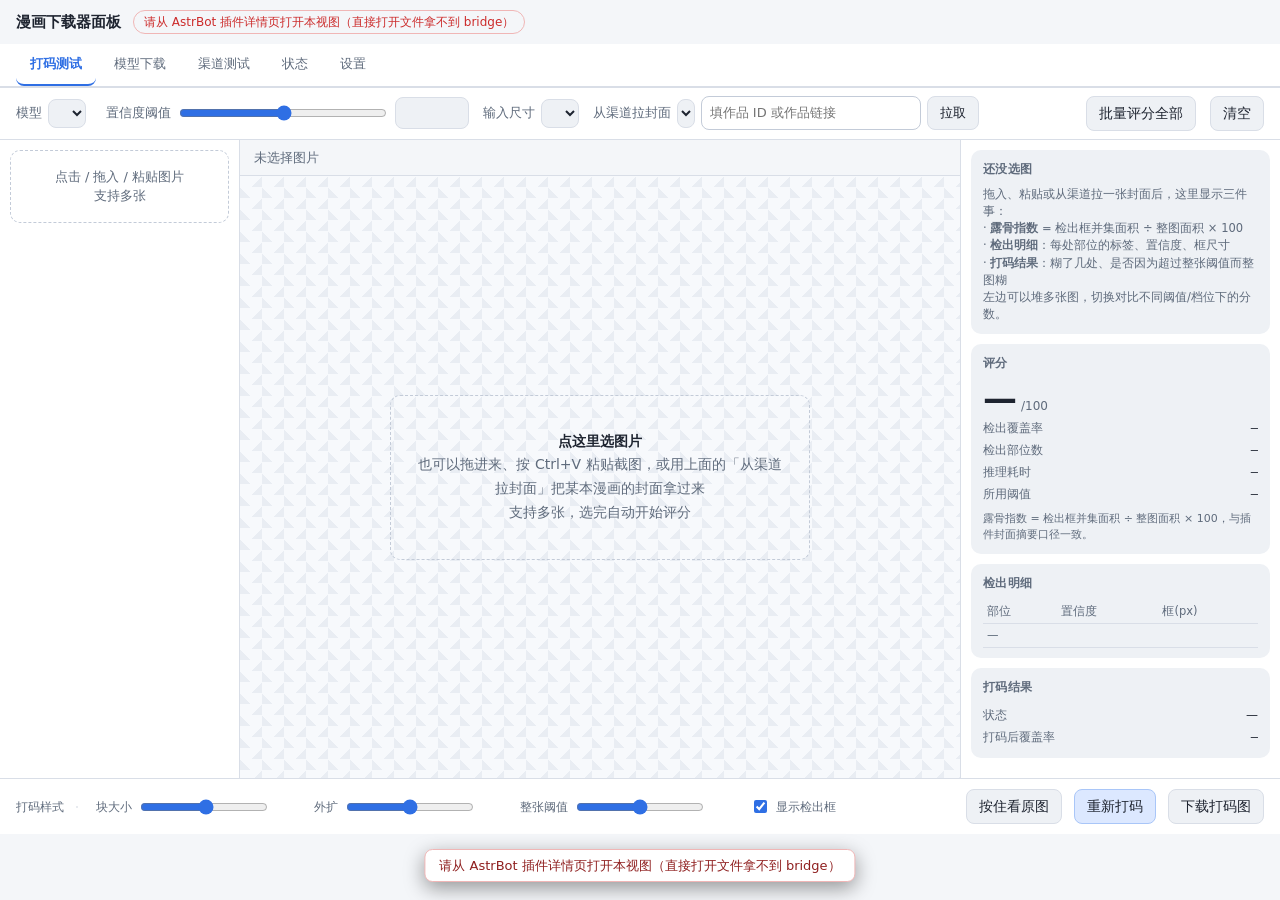
==== views/panel/index.html @ e5f0d643 "fix(view): 修浅色模式配色并让底部工具条吃满宽度" ====
<!DOCTYPE html>
<html lang="zh-CN">
<head>
<meta charset="utf-8" />
<meta name="viewport" content="width=device-width, initial-scale=1" />
<title>漫画下载器面板</title>
<link rel="stylesheet" href="view.css" />
</head>
<body>
  <div class="topbar">
    <h1 id="panelTitle">漫画下载器面板</h1>
    <span class="badge" id="rtBadge">检查中…</span>
    <span class="spacer"></span>
    <span class="badge" id="pluginBadge"></span>
  </div>

  <nav class="tabs" id="tabs"></nav>

  <main id="panes">
    <!-- 打码测试页：上传 / 粘贴 / 从渠道拉封面，看分数与糊法；逻辑在 tabs/test.js -->
    <section class="pane" data-tab="test">
      <div class="params">
        <div class="field">
          <label for="preset">模型</label>
          <select id="preset"></select>
          <span id="modelHint" class="hint-inline"></span>
        </div>
        <div class="field wide">
          <label for="threshold">置信度阈值</label>
          <input type="range" id="threshold" min="0.005" max="0.5" step="0.005" />
          <input type="number" id="thresholdNum" min="0.005" max="0.5" step="0.005" style="width:74px" />
        </div>
        <div class="field" id="imgszField">
          <label for="imgsz">输入尺寸</label>
          <select id="imgsz"></select>
        </div>
        <div class="field wide">
          <label for="coverText">从渠道拉封面</label>
          <select id="coverChannel" class="narrow"></select>
          <input type="text" id="coverText" placeholder="填作品 ID 或作品链接" />
          <button id="btnCover">拉取</button>
        </div>
        <span class="spacer"></span>
        <span class="badge" id="summaryBadge"></span>
        <button id="btnBatch">批量评分全部</button>
        <button id="btnClear">清空</button>
      </div>

      <div class="layout">
        <aside class="list">
          <div class="drop" id="drop">点击 / 拖入 / 粘贴图片<br /><span class="muted">支持多张</span></div>
          <input type="file" id="file" accept="image/*" multiple hidden />
          <ul class="thumbs" id="thumbs"></ul>
        </aside>

        <section class="stage">
          <div class="stage-head">
            <span id="fileName" class="muted title">未选择图片</span>
            <span class="spacer" style="flex:1"></span>
            <span id="fileDims" class="muted mono"></span>
          </div>

          <div class="viewer-wrap" id="viewerWrap">
            <div class="empty" id="placeholder">
              <b>点这里选图片</b><br />
              也可以拖进来、按 Ctrl+V 粘贴截图，或用上面的「从渠道拉封面」把某本漫画的封面拿过来<br />
              <span class="muted">支持多张，选完自动开始评分</span>
            </div>
            <div class="viewer" id="viewer" hidden>
              <img id="preview" alt="预览" />
              <div class="boxes" id="boxes"></div>
            </div>
          </div>
        </section>

        <aside class="result">
          <div class="card" id="resultHint">
            <h2>还没选图</h2>
            <div class="hint">
              拖入、粘贴或从渠道拉一张封面后，这里显示三件事：<br />
              · <b>露骨指数</b> = 检出框并集面积 ÷ 整图面积 × 100<br />
              · <b>检出明细</b>：每处部位的标签、置信度、框尺寸<br />
              · <b>打码结果</b>：糊了几处、是否因为超过整张阈值而整图糊<br />
              左边可以堆多张图，切换对比不同阈值/档位下的分数。
            </div>
          </div>

          <div class="card">
            <h2>评分</h2>
            <div class="score-big" id="scoreValue">—<small>/100</small></div>
            <div class="kv"><span>检出覆盖率</span><span class="mono" id="coverage">—</span></div>
            <div class="kv"><span>检出部位数</span><span class="mono" id="detCount">—</span></div>
            <div class="kv"><span>推理耗时</span><span class="mono" id="costMs">—</span></div>
            <div class="kv"><span>所用阈值</span><span class="mono" id="usedThreshold">—</span></div>
            <div class="legend">
              露骨指数 = 检出框并集面积 ÷ 整图面积 × 100，与插件封面摘要口径一致。
            </div>
          </div>

          <div class="card">
            <h2>检出明细</h2>
            <table class="dets">
              <thead><tr><th>部位</th><th>置信度</th><th>框(px)</th></tr></thead>
              <tbody id="detBody"><tr><td colspan="3" class="muted">—</td></tr></tbody>
            </table>
          </div>

          <div class="card">
            <h2>打码结果</h2>
            <div class="kv"><span>状态</span><span id="censorState">—</span></div>
            <div class="kv"><span>打码后覆盖率</span><span class="mono" id="censorCoverage">—</span></div>
            <div class="hint" id="censorHint"></div>
          </div>
        </aside>

        <div class="tools">
          <div class="tools-group">
            <span class="tools-label">打码样式</span>
            <div class="seg" id="styleSeg"></div>
          </div>
          <div class="tools-group params-group">
            <label class="slider-field">块大小 <input type="range" id="block" min="2" max="64" step="2" /><b id="blockVal"></b></label>
            <label class="slider-field">外扩 <input type="range" id="padding" min="0" max="64" step="2" /><b id="paddingVal"></b></label>
            <label class="slider-field">整张阈值 <input type="range" id="fullArea" min="0" max="1" step="0.05" /><b id="fullAreaVal"></b></label>
            <label class="slider-field"><input type="checkbox" id="showBoxes" checked /> 显示检出框</label>
          </div>
          <div class="tools-group actions-group">
            <button id="btnPeek" title="按住看原图">按住看原图</button>
            <button id="btnCensor" class="primary">重新打码</button>
            <button id="btnDownload">下载打码图</button>
          </div>
        </div>
      </div>
    </section>

    <section class="pane" data-tab="models" hidden></section>
    <section class="pane" data-tab="channels" hidden></section>
    <section class="pane" data-tab="status" hidden></section>
    <section class="pane" data-tab="settings" hidden></section>
  </main>

  <div id="toast"></div>

<script type="module" src="app.js"></script>
</body>
</html>
---- views/panel/view.css ----
/* 亮色为默认；AstrBot 在 <html> 上同步 data-theme，切暗色只换变量 */
  :root {
    --bg: #f4f6f9;
    --panel: #ffffff;
    --panel-2: #eef1f5;
    --panel-3: #e6ebf2;
    --line: #d9dee7;
    --line-strong: #c3cbd8;
    --text: #1e2430;
    --muted: #5f6b7c;
    --accent: #2f6fe4;
    --accent-soft: #dce8ff;
    --accent-soft-line: #a9c6f8;
    --ok: #157a45;
    --ok-line: #a8dcc0;
    --warn: #a2620a;
    --warn-line: #e6cfa3;
    --bad: #cc2b2b;
    --bad-line: #f0b6b6;
    --bad-text: #8f1f1f;
    --canvas: #f7f9fc;
    --canvas-line: #e9edf3;
    --toast-bg: #ffffff;
    --shadow: rgba(15, 23, 42, .12);
    --radius: 10px;
  }
  [data-theme="dark"] {
    --bg: #14161a;
    --panel: #1c1f26;
    --panel-2: #23262f;
    --panel-3: #2b2f3a;
    --line: #2e323d;
    --line-strong: #3d434f;
    --text: #e6e8ee;
    --muted: #9aa3b2;
    --accent: #6ea8fe;
    --accent-soft: #24344d;
    --accent-soft-line: #3d5b86;
    --ok: #4ade80;
    --ok-line: #2f6b47;
    --warn: #fbbf24;
    --warn-line: #6b5424;
    --bad: #f87171;
    --bad-line: #6f3434;
    --bad-text: #ffb4b4;
    --canvas: #171a20;
    --canvas-line: #262b34;
    --toast-bg: #2a2f39;
    --shadow: rgba(0, 0, 0, .5);
  }
  * { box-sizing: border-box; }
  /* 作者样式里的 display 会盖掉浏览器默认的 [hidden]{display:none}，这里补一道 */
  [hidden] { display: none !important; }
  html { -webkit-text-size-adjust: 100%; }
  body {
    margin: 0;
    min-height: 100vh;
    min-height: 100dvh;
    display: flex;
    flex-direction: column;
    background: var(--bg);
    color: var(--text);
    font: 14px/1.5 system-ui, -apple-system, "Segoe UI", "PingFang SC", "Microsoft YaHei", sans-serif;
    overflow-x: hidden;
  }
  button, select, input { font: inherit; color: inherit; max-width: 100%; }
  button {
    background: var(--panel-2);
    border: 1px solid var(--line);
    border-radius: 8px;
    padding: 6px 12px;
    cursor: pointer;
    white-space: nowrap;
  }
  button:hover { border-color: var(--accent); }
  button:disabled { opacity: .45; cursor: not-allowed; border-color: var(--line); }
  button.primary { background: var(--accent-soft); border-color: var(--accent-soft-line); }
  select, input[type="number"] {
    background: var(--panel-2);
    border: 1px solid var(--line);
    border-radius: 8px;
    padding: 5px 8px;
  }
  select { min-width: 0; }
  input[type="range"] { accent-color: var(--accent); }
  .muted { color: var(--muted); }
  .hint-inline { font-size: 11.5px; color: var(--muted); }
  .hint-inline.warn { color: var(--warn); }
  .mono { font-family: ui-monospace, SFMono-Regular, Menlo, Consolas, monospace; }

  /* ---- 顶栏（够宽时吸顶，窄屏跟页面一起滚） ---- */
  .header { flex: none; background: var(--panel); border-bottom: 1px solid var(--line); }
  @media (min-width: 1000px) {
    .header { position: sticky; top: 0; z-index: 20; }
  }
  .topbar {
    display: flex; align-items: center; flex-wrap: wrap; gap: 8px 12px;
    padding: 10px 16px;
  }
  .topbar h1 { font-size: 15px; margin: 0; font-weight: 600; }
  .topbar .spacer { flex: 1; min-width: 0; }
  .badge {
    border: 1px solid var(--line); border-radius: 999px;
    padding: 2px 10px; font-size: 12px; color: var(--muted);
  }
  .badge:empty { display: none; }
  .badge.ok { color: var(--ok); border-color: var(--ok-line); }
  .badge.bad { color: var(--bad); border-color: var(--bad-line); }

  /* ---- 参数条 ---- */
  .params {
    display: flex; align-items: center; flex-wrap: wrap; gap: 8px 14px;
    padding: 8px 16px; border-top: 1px solid var(--line);
    /* 跟着主题走：写死深色会在浅色模式里变成一条黑带，里面的下拉和文字全看不清 */
    background: var(--panel);
  }
  .field { display: flex; align-items: center; gap: 6px; font-size: 13px; min-width: 0; }
  .field label { color: var(--muted); white-space: nowrap; }
  .field.wide { flex: 1 1 260px; min-width: 220px; }
  .field.wide input[type="range"] { flex: 1; min-width: 80px; }
  .params .spacer { flex: 1; }

  /* ---- 三栏（窄屏逐级收成一栏） ---- */
  .layout {
    flex: 1 1 auto;
    display: grid; grid-template-columns: 240px minmax(0, 1fr) 320px;
    grid-template-rows: minmax(0, 1fr) auto;   /* 内容区吃满剩余高度，页脚只占一行 */
    align-items: stretch;                      /* 左右两栏拉到底，别在下面留一片空 */
  }
  .list, .result { background: var(--panel); padding: 10px; min-width: 0; }
  .list { display: flex; flex-direction: column; }
  .thumbs { flex: 1 1 auto; align-content: start; }
  .list { border-right: 1px solid var(--line); }
  .result { border-left: 1px solid var(--line); }
  .stage { display: flex; flex-direction: column; min-width: 0; min-height: 0; }

  @media (max-width: 1100px) {
    /* 结果栏换到下一行，网格行高交回内容决定（页面纵向滚动） */
    .layout { grid-template-columns: 200px minmax(0, 1fr); grid-template-rows: none; align-content: start; }
    .result { grid-column: 1 / -1; border-left: none; border-top: 1px solid var(--line); }
  }
  @media (max-width: 720px) {
    .layout { grid-template-columns: 1fr; grid-template-rows: none; align-content: start; }
    .viewer-wrap { flex: 0 1 auto; }
    /* 手机上先看预览和打码控件，缩略图与结果往后排 */
    .stage { order: 1; }
    .tools { order: 2; }
    .list { order: 3; border-right: none; border-top: 1px solid var(--line); }
    .result { order: 4; }
    .thumbs { grid-template-columns: repeat(auto-fill, minmax(150px, 1fr)); }
    .topbar, .params { padding-left: 12px; padding-right: 12px; }
    .viewer img { max-height: 46vh; }
    .score-big { font-size: 28px; }
  }

  /* ---- 左侧列表 ---- */
  .drop {
    border: 1px dashed var(--line-strong); border-radius: var(--radius);
    padding: 16px 10px; text-align: center; color: var(--muted);
    cursor: pointer; font-size: 13px; margin-bottom: 10px;
  }
  .drop.hot { border-color: var(--accent); color: var(--accent); }
  .thumbs { list-style: none; margin: 0; padding: 0; display: grid; gap: 6px; }
  .thumb {
    display: flex; gap: 8px; align-items: center; padding: 5px;
    border: 1px solid transparent; border-radius: 8px; cursor: pointer; min-width: 0;
  }
  .thumb:hover { background: var(--panel-2); }
  .thumb.active { border-color: var(--accent); background: var(--panel-3); }
  .thumb img { width: 42px; height: 56px; object-fit: cover; border-radius: 4px; background: #000; flex: none; }
  .thumb .meta { min-width: 0; flex: 1; }
  .thumb .name {
    font-size: 12px; white-space: nowrap; overflow: hidden; text-overflow: ellipsis;
  }
  .thumb .sub { font-size: 11px; color: var(--muted); }
  .chip {
    font-size: 11px; padding: 1px 6px; border-radius: 999px; flex: none;
    border: 1px solid var(--line); color: var(--muted); white-space: nowrap;
  }
  .chip.ok { color: var(--ok); border-color: var(--ok-line); }
  .chip.warn { color: var(--warn); border-color: var(--warn-line); }
  .chip.bad { color: var(--bad); border-color: var(--bad-line); }

  /* ---- 中间舞台 ---- */
  .stage-head {
    display: flex; align-items: center; gap: 10px; flex-wrap: wrap;
    padding: 8px 14px; border-bottom: 1px solid var(--line); font-size: 13px; min-width: 0;
  }
  .stage-head .title { min-width: 0; overflow: hidden; text-overflow: ellipsis; white-space: nowrap; }
  .viewer-wrap {
    flex: 1 1 auto;
    display: flex; align-items: center; justify-content: center;
    padding: 14px; min-height: 220px; min-width: 0;
    background:
      linear-gradient(45deg, var(--canvas-line) 25%, transparent 25%) 0 0/22px 22px,
      linear-gradient(-45deg, var(--canvas-line) 25%, transparent 25%) 0 11px/22px 22px,
      var(--canvas);
  }
  .viewer { position: relative; display: inline-block; line-height: 0; max-width: 100%; }
  .viewer img {
    display: block; max-width: 100%; max-height: 62vh; width: auto; height: auto;
    border-radius: 4px; box-shadow: 0 6px 24px var(--shadow);
  }
  .boxes { position: absolute; inset: 0; pointer-events: none; }
  .box {
    position: absolute; border: 1.5px solid var(--bad); border-radius: 2px;
    box-shadow: 0 0 0 1px rgba(0, 0, 0, .35) inset;
  }
  .box span {
    position: absolute; left: 0; top: -18px; font-size: 10px; line-height: 14px;
    padding: 0 4px; border-radius: 3px; background: var(--bad); color: var(--panel);
    white-space: nowrap; font-family: ui-monospace, monospace;
  }
  .empty {
    color: var(--muted); text-align: center; cursor: pointer;
    border: 1px dashed var(--line-strong); border-radius: var(--radius);
    padding: 34px 26px; max-width: 420px; line-height: 1.7;
  }
  .empty b { color: var(--text); font-weight: 600; }
  .empty:hover { color: var(--text); border-color: var(--accent); }

  /* ---- 工具条（三段：样式 / 参数 / 操作） ---- */
  .tools {
    grid-column: 1 / -1;
    display: flex; align-items: center; flex-wrap: wrap; gap: 8px 18px;
    padding: 10px 16px; border-top: 1px solid var(--line); background: var(--panel);
  }
  .tools-group { display: flex; align-items: center; gap: 8px 12px; flex-wrap: wrap; min-width: 0; }
  /* 参数段吃掉中间空档，滑块跟着变宽，而不是挤在左边、右边空一片 */
  .tools-group.params-group { flex: 1 1 420px; }
  .tools-group.actions-group { margin-left: auto; flex: none; }
  .tools-label { font-size: 12px; color: var(--muted); }
  .seg { display: flex; border: 1px solid var(--line); border-radius: 8px; overflow: hidden; flex: none; }
  .seg button { border: none; border-radius: 0; padding: 5px 10px; background: transparent; }
  .seg button.on { background: var(--accent); color: #fff; }
  [data-theme="dark"] .seg button.on { color: #10151d; }
  .slider-field {
    display: flex; align-items: center; gap: 6px;
    font-size: 12px; color: var(--muted); white-space: nowrap;
  }
  .slider-field input[type="range"] { width: clamp(80px, 10vw, 170px); flex: 0 1 auto; }
  .slider-field b { color: var(--text); font-weight: 600; min-width: 26px; text-align: right; }
  .slider-field input[type="checkbox"] { accent-color: var(--accent); }

  /* ---- 右侧结果 ---- */
  .card { background: var(--panel-2); border-radius: var(--radius); padding: 10px 12px; margin-bottom: 10px; }
  .card h2 { font-size: 12px; margin: 0 0 8px; color: var(--muted); font-weight: 600; letter-spacing: .04em; }
  .score-big { font-size: 34px; font-weight: 700; line-height: 1.1; }
  .score-big small { font-size: 12px; color: var(--muted); font-weight: 400; margin-left: 4px; }
  .kv { display: flex; justify-content: space-between; gap: 10px; font-size: 12px; padding: 2px 0; }
  .kv span:first-child { color: var(--muted); white-space: nowrap; }
  table.dets { width: 100%; border-collapse: collapse; font-size: 11.5px; }
  table.dets th, table.dets td { text-align: left; padding: 3px 4px; border-bottom: 1px solid var(--line); }
  table.dets th { color: var(--muted); font-weight: 500; }
  .legend { font-size: 11px; color: var(--muted); margin-top: 6px; }
  .hint { font-size: 11.5px; color: var(--muted); line-height: 1.5; }

  /* ---- toast ---- */
  #toast {
    position: fixed; left: 50%; bottom: 18px; transform: translateX(-50%);
    display: flex; flex-direction: column; gap: 6px; align-items: center;
    pointer-events: none; width: max-content; max-width: min(92vw, 520px); z-index: 50;
  }
  #toast div {
    background: var(--toast-bg); border: 1px solid var(--line); border-radius: 8px;
    padding: 6px 14px; font-size: 13px; box-shadow: 0 6px 20px rgba(0,0,0,.4);
    overflow-wrap: anywhere;
  }
  #toast div.err { border-color: var(--bad-line); color: var(--bad-text); }

/* ---- 面板外壳：标签页与页容器 ---- */
.tabs {
  display: flex;
  gap: 4px;
  padding: 0 16px;
  background: var(--panel);
  border-bottom: 1px solid var(--line);
  overflow-x: auto;
  scrollbar-width: thin;
}
.tabs button {
  appearance: none;
  border: 0;
  background: transparent;
  color: var(--muted);
  font: inherit;
  font-size: 13px;
  padding: 10px 14px;
  border-bottom: 2px solid transparent;
  cursor: pointer;
  white-space: nowrap;
}
.tabs button:hover { color: var(--text); }
.tabs button.on {
  color: var(--accent);
  border-bottom-color: var(--accent);
  font-weight: 600;
}
.pane { padding: 0; }
.pane .params { border-bottom: 1px solid var(--line); }
.field input[type="text"] {
  min-width: 220px;
  padding: 6px 8px;
  border: 1px solid var(--line-strong);
  border-radius: 8px;
  background: var(--panel);
  color: var(--text);
  font: inherit;
  font-size: 13px;
}
select.narrow { max-width: 160px; }

/* ---- 通用表格与卡片（模型下载 / 渠道 / 状态 / 设置共用） ---- */
.pane-grid { display: grid; gap: 14px; padding: 16px; }
.wrap { max-width: 1180px; }
.data-table { width: 100%; border-collapse: collapse; font-size: 13px; }
.data-table th, .data-table td {
  text-align: left;
  padding: 8px 10px;
  border-bottom: 1px solid var(--line);
  vertical-align: top;
}
.data-table th { color: var(--muted); font-weight: 600; white-space: nowrap; }
.data-table tr:last-child td { border-bottom: 0; }
.data-table td.mono, .data-table .mono { font-family: ui-monospace, SFMono-Regular, Menlo, monospace; }
.tag {
  display: inline-block;
  padding: 1px 7px;
  border-radius: 999px;
  font-size: 11px;
  border: 1px solid var(--line-strong);
  color: var(--muted);
  margin-right: 4px;
}
.tag.ok { color: var(--ok); border-color: var(--ok-line); }
.tag.warn { color: var(--warn); border-color: var(--warn-line); }
.tag.bad { color: var(--bad); border-color: var(--bad-line); }
.progress {
  height: 6px;
  border-radius: 999px;
  background: var(--panel-3);
  overflow: hidden;
}
.progress > i { display: block; height: 100%; background: var(--accent); width: 0; }
.row-actions { display: flex; gap: 6px; flex-wrap: wrap; }
.muted-line { color: var(--muted); font-size: 12px; }

button.danger { color: var(--bad); border-color: var(--bad-line); }
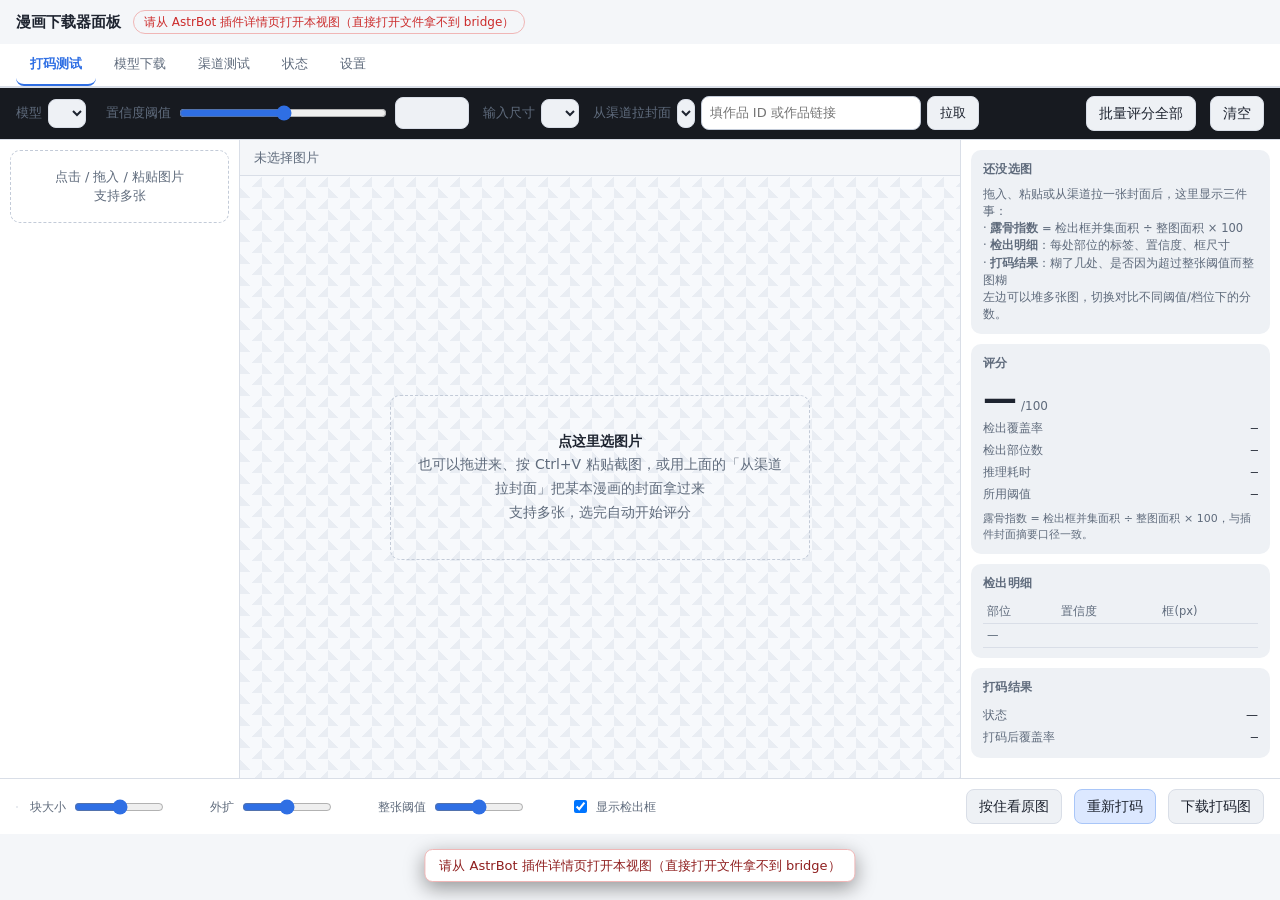
==== commit 84a3271e: "feat(view): 插件视图改为「漫画下载器面板」多标签骨架" ====
--- a/views/panel/index.html
+++ b/views/panel/index.html
@@ -114,21 +114,15 @@
         </aside>
 
         <div class="tools">
-          <div class="tools-group">
-            <span class="tools-label">打码样式</span>
-            <div class="seg" id="styleSeg"></div>
-          </div>
-          <div class="tools-group params-group">
-            <label class="slider-field">块大小 <input type="range" id="block" min="2" max="64" step="2" /><b id="blockVal"></b></label>
-            <label class="slider-field">外扩 <input type="range" id="padding" min="0" max="64" step="2" /><b id="paddingVal"></b></label>
-            <label class="slider-field">整张阈值 <input type="range" id="fullArea" min="0" max="1" step="0.05" /><b id="fullAreaVal"></b></label>
-            <label class="slider-field"><input type="checkbox" id="showBoxes" checked /> 显示检出框</label>
-          </div>
-          <div class="tools-group actions-group">
-            <button id="btnPeek" title="按住看原图">按住看原图</button>
-            <button id="btnCensor" class="primary">重新打码</button>
-            <button id="btnDownload">下载打码图</button>
-          </div>
+          <div class="seg" id="styleSeg"></div>
+          <div class="slider-field">块大小 <input type="range" id="block" min="2" max="64" step="2" /><b id="blockVal"></b></div>
+          <div class="slider-field">外扩 <input type="range" id="padding" min="0" max="64" step="2" /><b id="paddingVal"></b></div>
+          <div class="slider-field">整张阈值 <input type="range" id="fullArea" min="0" max="1" step="0.05" /><b id="fullAreaVal"></b></div>
+          <label class="slider-field"><input type="checkbox" id="showBoxes" checked /> 显示检出框</label>
+          <span class="spacer" style="flex:1"></span>
+          <button id="btnPeek" title="按住看原图">按住看原图</button>
+          <button id="btnCensor" class="primary">重新打码</button>
+          <button id="btnDownload">下载打码图</button>
         </div>
       </div>
     </section>
--- a/views/panel/view.css
+++ b/views/panel/view.css
@@ -28,25 +28,25 @@
     --bg: #14161a;
     --panel: #1c1f26;
     --panel-2: #23262f;
-    --panel-3: #2b2f3a;
+    --panel-3: var(--panel-3);
     --line: #2e323d;
-    --line-strong: #3d434f;
+    --line-strong: var(--line-strong);
     --text: #e6e8ee;
     --muted: #9aa3b2;
     --accent: #6ea8fe;
-    --accent-soft: #24344d;
-    --accent-soft-line: #3d5b86;
+    --accent-soft: var(--accent-soft);
+    --accent-soft-line: var(--accent-soft-line);
     --ok: #4ade80;
-    --ok-line: #2f6b47;
+    --ok-line: var(--ok-line);
     --warn: #fbbf24;
-    --warn-line: #6b5424;
+    --warn-line: var(--warn-line);
     --bad: #f87171;
-    --bad-line: #6f3434;
-    --bad-text: #ffb4b4;
-    --canvas: #171a20;
-    --canvas-line: #262b34;
-    --toast-bg: #2a2f39;
-    --shadow: rgba(0, 0, 0, .5);
+    --bad-line: var(--bad-line);
+    --bad-text: var(--bad-text);
+    --canvas: var(--canvas);
+    --canvas-line: var(--canvas-line);
+    --toast-bg: var(--toast-bg);
+    --shadow: var(--shadow);
   }
   * { box-sizing: border-box; }
   /* 作者样式里的 display 会盖掉浏览器默认的 [hidden]{display:none}，这里补一道 */
@@ -110,9 +110,7 @@
   /* ---- 参数条 ---- */
   .params {
     display: flex; align-items: center; flex-wrap: wrap; gap: 8px 14px;
-    padding: 8px 16px; border-top: 1px solid var(--line);
-    /* 跟着主题走：写死深色会在浅色模式里变成一条黑带，里面的下拉和文字全看不清 */
-    background: var(--panel);
+    padding: 8px 16px; border-top: 1px solid var(--line); background: #171a20;
   }
   .field { display: flex; align-items: center; gap: 6px; font-size: 13px; min-width: 0; }
   .field label { color: var(--muted); white-space: nowrap; }
@@ -219,28 +217,22 @@
   .empty b { color: var(--text); font-weight: 600; }
   .empty:hover { color: var(--text); border-color: var(--accent); }
 
-  /* ---- 工具条（三段：样式 / 参数 / 操作） ---- */
+  /* ---- 工具条 ---- */
   .tools {
     grid-column: 1 / -1;
-    display: flex; align-items: center; flex-wrap: wrap; gap: 8px 18px;
+    display: flex; align-items: center; flex-wrap: wrap; gap: 8px 12px;
     padding: 10px 16px; border-top: 1px solid var(--line); background: var(--panel);
   }
-  .tools-group { display: flex; align-items: center; gap: 8px 12px; flex-wrap: wrap; min-width: 0; }
-  /* 参数段吃掉中间空档，滑块跟着变宽，而不是挤在左边、右边空一片 */
-  .tools-group.params-group { flex: 1 1 420px; }
-  .tools-group.actions-group { margin-left: auto; flex: none; }
-  .tools-label { font-size: 12px; color: var(--muted); }
   .seg { display: flex; border: 1px solid var(--line); border-radius: 8px; overflow: hidden; flex: none; }
   .seg button { border: none; border-radius: 0; padding: 5px 10px; background: transparent; }
-  .seg button.on { background: var(--accent); color: #fff; }
-  [data-theme="dark"] .seg button.on { color: #10151d; }
+  .seg button.on { background: var(--accent-soft); color: #fff; }
   .slider-field {
     display: flex; align-items: center; gap: 6px;
     font-size: 12px; color: var(--muted); white-space: nowrap;
   }
-  .slider-field input[type="range"] { width: clamp(80px, 10vw, 170px); flex: 0 1 auto; }
+  .slider-field input[type="range"] { width: 90px; }
   .slider-field b { color: var(--text); font-weight: 600; min-width: 26px; text-align: right; }
-  .slider-field input[type="checkbox"] { accent-color: var(--accent); }
+  .tools .spacer { flex: 1; }
 
   /* ---- 右侧结果 ---- */
   .card { background: var(--panel-2); border-radius: var(--radius); padding: 10px 12px; margin-bottom: 10px; }
@@ -344,5 +336,3 @@
 .progress > i { display: block; height: 100%; background: var(--accent); width: 0; }
 .row-actions { display: flex; gap: 6px; flex-wrap: wrap; }
 .muted-line { color: var(--muted); font-size: 12px; }
-
-button.danger { color: var(--bad); border-color: var(--bad-line); }
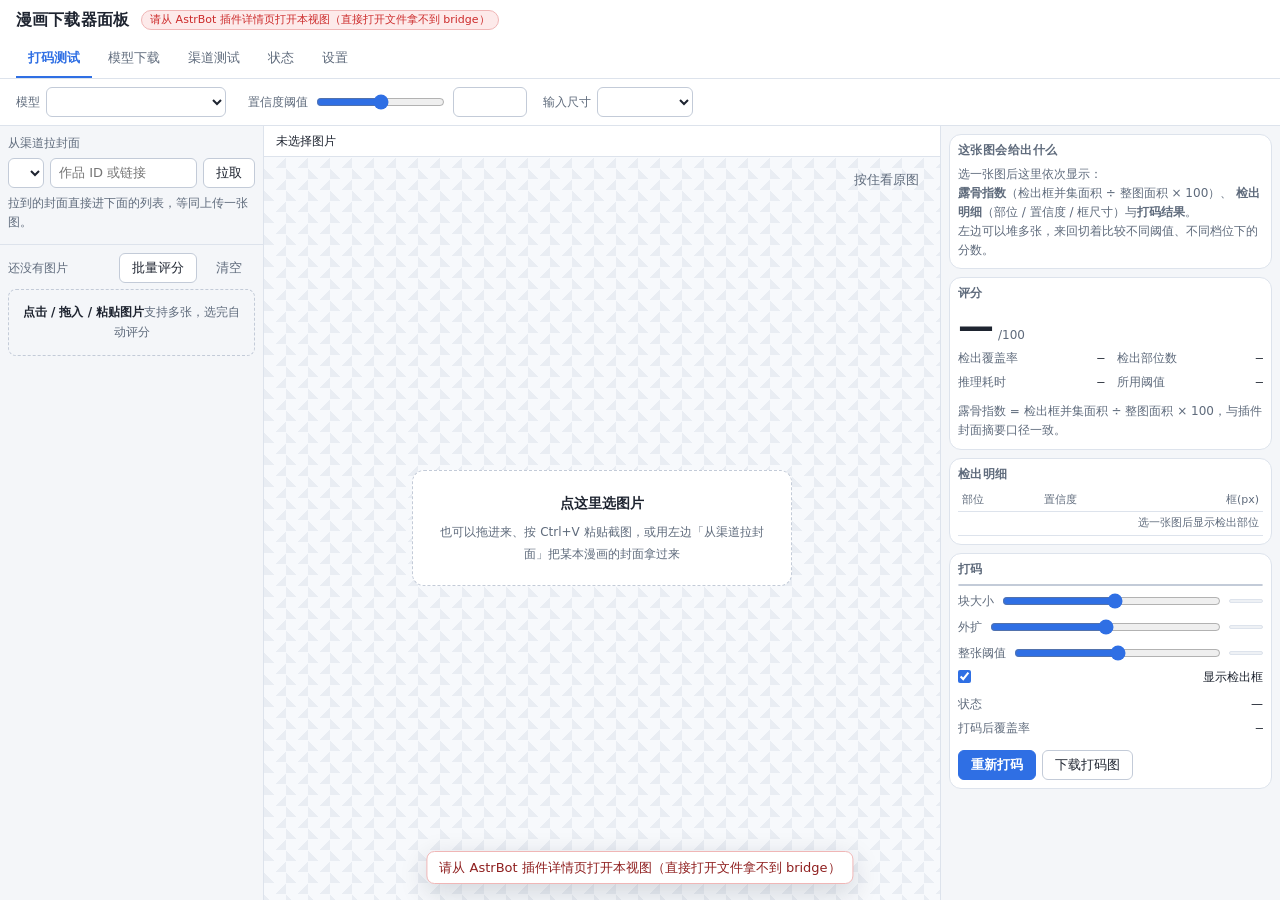
==== commit 727d9039: "refactor(view): 面板五页整体重排，参数归位、长文本不再挤表格" ====
--- a/views/panel/index.html
+++ b/views/panel/index.html
@@ -7,64 +7,82 @@
 <link rel="stylesheet" href="view.css" />
 </head>
 <body>
-  <div class="topbar">
-    <h1 id="panelTitle">漫画下载器面板</h1>
-    <span class="badge" id="rtBadge">检查中…</span>
-    <span class="spacer"></span>
-    <span class="badge" id="pluginBadge"></span>
-  </div>
-
-  <nav class="tabs" id="tabs"></nav>
+  <header class="header">
+    <div class="topbar">
+      <h1 id="panelTitle">漫画下载器面板</h1>
+      <span class="badge" id="rtBadge">检查中…</span>
+      <span class="spacer"></span>
+      <span class="badge" id="pluginBadge"></span>
+    </div>
+    <nav class="tabs" id="tabs"></nav>
+  </header>
 
   <main id="panes">
     <!-- 打码测试页：上传 / 粘贴 / 从渠道拉封面，看分数与糊法；逻辑在 tabs/test.js -->
     <section class="pane" data-tab="test">
-      <div class="params">
-        <div class="field">
-          <label for="preset">模型</label>
-          <select id="preset"></select>
-          <span id="modelHint" class="hint-inline"></span>
+      <div class="studio">
+        <!-- 全局参数：只放「跟单张图无关」的模型三项，导入与素材操作各自归栏 -->
+        <div class="studio-bar">
+          <div class="field grow">
+            <label for="preset">模型</label>
+            <select id="preset"></select>
+            <span id="modelHint" class="hint-inline"></span>
+          </div>
+          <div class="field">
+            <label for="threshold">置信度阈值</label>
+            <input type="range" id="threshold" min="0.005" max="0.5" step="0.005" />
+            <input type="number" id="thresholdNum" min="0.005" max="0.5" step="0.005" />
+          </div>
+          <div class="field" id="imgszField">
+            <label for="imgsz">输入尺寸</label>
+            <select id="imgsz"></select>
+          </div>
+          <span class="spacer"></span>
+          <span class="badge" id="summaryBadge"></span>
         </div>
-        <div class="field wide">
-          <label for="threshold">置信度阈值</label>
-          <input type="range" id="threshold" min="0.005" max="0.5" step="0.005" />
-          <input type="number" id="thresholdNum" min="0.005" max="0.5" step="0.005" style="width:74px" />
-        </div>
-        <div class="field" id="imgszField">
-          <label for="imgsz">输入尺寸</label>
-          <select id="imgsz"></select>
-        </div>
-        <div class="field wide">
-          <label for="coverText">从渠道拉封面</label>
-          <select id="coverChannel" class="narrow"></select>
-          <input type="text" id="coverText" placeholder="填作品 ID 或作品链接" />
-          <button id="btnCover">拉取</button>
-        </div>
-        <span class="spacer"></span>
-        <span class="badge" id="summaryBadge"></span>
-        <button id="btnBatch">批量评分全部</button>
-        <button id="btnClear">清空</button>
-      </div>
 
-      <div class="layout">
-        <aside class="list">
-          <div class="drop" id="drop">点击 / 拖入 / 粘贴图片<br /><span class="muted">支持多张</span></div>
+        <!-- 左栏：从哪来的一张图 + 已经进来的素材 -->
+        <aside class="rail-left">
+          <div class="import">
+            <div class="field">
+              <span class="field-label">从渠道拉封面</span>
+            </div>
+            <div class="import-row">
+              <select id="coverChannel" class="narrow"></select>
+              <input type="text" id="coverText" placeholder="作品 ID 或链接" />
+              <button id="btnCover">拉取</button>
+            </div>
+            <p class="legend">拉到的封面直接进下面的列表，等同上传一张图。</p>
+          </div>
+
+          <div class="rail-head">
+            <span class="count" id="thumbCount">还没有图片</span>
+            <span class="row-actions">
+              <button id="btnBatch">批量评分</button>
+              <button id="btnClear" class="ghost">清空</button>
+            </span>
+          </div>
+
+          <div class="drop" id="drop"><b>点击 / 拖入 / 粘贴图片</b>支持多张，选完自动评分</div>
           <input type="file" id="file" accept="image/*" multiple hidden />
-          <ul class="thumbs" id="thumbs"></ul>
+          <div class="list">
+            <ul class="thumbs" id="thumbs"></ul>
+          </div>
         </aside>
 
-        <section class="stage">
+        <!-- 中栏：画布。看图相关的东西都在这一列 -->
+        <section class="canvas">
           <div class="stage-head">
-            <span id="fileName" class="muted title">未选择图片</span>
-            <span class="spacer" style="flex:1"></span>
+            <span id="fileName" class="title">未选择图片</span>
             <span id="fileDims" class="muted mono"></span>
+            <span class="spacer"></span>
           </div>
 
           <div class="viewer-wrap" id="viewerWrap">
+            <button id="btnPeek" class="ghost peek" title="按住看原图">按住看原图</button>
             <div class="empty" id="placeholder">
-              <b>点这里选图片</b><br />
-              也可以拖进来、按 Ctrl+V 粘贴截图，或用上面的「从渠道拉封面」把某本漫画的封面拿过来<br />
-              <span class="muted">支持多张，选完自动开始评分</span>
+              <b>点这里选图片</b>
+              也可以拖进来、按 Ctrl+V 粘贴截图，或用左边「从渠道拉封面」把某本漫画的封面拿过来
             </div>
             <div class="viewer" id="viewer" hidden>
               <img id="preview" alt="预览" />
@@ -73,57 +91,58 @@
           </div>
         </section>
 
-        <aside class="result">
+        <!-- 右栏：分数、明细、打码。参数跟着它们的对象待在一起，不摊到页脚 -->
+        <aside class="rail-right">
           <div class="card" id="resultHint">
-            <h2>还没选图</h2>
+            <h2>这张图会给出什么</h2>
             <div class="hint">
-              拖入、粘贴或从渠道拉一张封面后，这里显示三件事：<br />
-              · <b>露骨指数</b> = 检出框并集面积 ÷ 整图面积 × 100<br />
-              · <b>检出明细</b>：每处部位的标签、置信度、框尺寸<br />
-              · <b>打码结果</b>：糊了几处、是否因为超过整张阈值而整图糊<br />
-              左边可以堆多张图，切换对比不同阈值/档位下的分数。
+              选一张图后这里依次显示：<br />
+              <b>露骨指数</b>（检出框并集面积 ÷ 整图面积 × 100）、
+              <b>检出明细</b>（部位 / 置信度 / 框尺寸）与<b>打码结果</b>。<br />
+              左边可以堆多张，来回切着比较不同阈值、不同档位下的分数。
             </div>
           </div>
 
           <div class="card">
             <h2>评分</h2>
             <div class="score-big" id="scoreValue">—<small>/100</small></div>
-            <div class="kv"><span>检出覆盖率</span><span class="mono" id="coverage">—</span></div>
-            <div class="kv"><span>检出部位数</span><span class="mono" id="detCount">—</span></div>
-            <div class="kv"><span>推理耗时</span><span class="mono" id="costMs">—</span></div>
-            <div class="kv"><span>所用阈值</span><span class="mono" id="usedThreshold">—</span></div>
-            <div class="legend">
-              露骨指数 = 检出框并集面积 ÷ 整图面积 × 100，与插件封面摘要口径一致。
+            <div class="kv-grid">
+              <div class="kv"><span>检出覆盖率</span><span class="mono" id="coverage">—</span></div>
+              <div class="kv"><span>检出部位数</span><span class="mono" id="detCount">—</span></div>
+              <div class="kv"><span>推理耗时</span><span class="mono" id="costMs">—</span></div>
+              <div class="kv"><span>所用阈值</span><span class="mono" id="usedThreshold">—</span></div>
+            </div>
+            <p class="legend" style="margin: 8px 0 0">露骨指数 = 检出框并集面积 ÷ 整图面积 × 100，与插件封面摘要口径一致。</p>
+          </div>
+
+          <div class="card">
+            <h2>检出明细</h2>
+            <div class="dets-wrap">
+              <table class="dets">
+                <thead><tr><th>部位</th><th>置信度</th><th class="num">框(px)</th></tr></thead>
+                <tbody id="detBody"><tr><td colspan="3" class="muted">选一张图后显示检出部位</td></tr></tbody>
+              </table>
             </div>
           </div>
 
           <div class="card">
-            <h2>检出明细</h2>
-            <table class="dets">
-              <thead><tr><th>部位</th><th>置信度</th><th>框(px)</th></tr></thead>
-              <tbody id="detBody"><tr><td colspan="3" class="muted">—</td></tr></tbody>
-            </table>
-          </div>
-
-          <div class="card">
-            <h2>打码结果</h2>
+            <h2>打码</h2>
+            <div class="censor-controls">
+              <div class="seg" id="styleSeg"></div>
+              <label class="slider-field">块大小 <input type="range" id="block" min="2" max="64" step="2" /><span class="val" id="blockVal"></span></label>
+              <label class="slider-field">外扩 <input type="range" id="padding" min="0" max="64" step="2" /><span class="val" id="paddingVal"></span></label>
+              <label class="slider-field">整张阈值 <input type="range" id="fullArea" min="0" max="1" step="0.05" /><span class="val" id="fullAreaVal"></span></label>
+              <label class="slider-field check"><input type="checkbox" id="showBoxes" checked /> 显示检出框</label>
+            </div>
             <div class="kv"><span>状态</span><span id="censorState">—</span></div>
             <div class="kv"><span>打码后覆盖率</span><span class="mono" id="censorCoverage">—</span></div>
             <div class="hint" id="censorHint"></div>
+            <div class="row-actions" style="margin-top: 10px">
+              <button id="btnCensor" class="primary">重新打码</button>
+              <button id="btnDownload">下载打码图</button>
+            </div>
           </div>
         </aside>
-
-        <div class="tools">
-          <div class="seg" id="styleSeg"></div>
-          <div class="slider-field">块大小 <input type="range" id="block" min="2" max="64" step="2" /><b id="blockVal"></b></div>
-          <div class="slider-field">外扩 <input type="range" id="padding" min="0" max="64" step="2" /><b id="paddingVal"></b></div>
-          <div class="slider-field">整张阈值 <input type="range" id="fullArea" min="0" max="1" step="0.05" /><b id="fullAreaVal"></b></div>
-          <label class="slider-field"><input type="checkbox" id="showBoxes" checked /> 显示检出框</label>
-          <span class="spacer" style="flex:1"></span>
-          <button id="btnPeek" title="按住看原图">按住看原图</button>
-          <button id="btnCensor" class="primary">重新打码</button>
-          <button id="btnDownload">下载打码图</button>
-        </div>
       </div>
     </section>
 
--- a/views/panel/view.css
+++ b/views/panel/view.css
@@ -1,272 +1,163 @@
-  /* 亮色为默认；AstrBot 在 <html> 上同步 data-theme，切暗色只换变量 */
-  :root {
-    --bg: #f4f6f9;
-    --panel: #ffffff;
-    --panel-2: #eef1f5;
-    --panel-3: #e6ebf2;
-    --line: #d9dee7;
-    --line-strong: #c3cbd8;
-    --text: #1e2430;
-    --muted: #5f6b7c;
-    --accent: #2f6fe4;
-    --accent-soft: #dce8ff;
-    --accent-soft-line: #a9c6f8;
-    --ok: #157a45;
-    --ok-line: #a8dcc0;
-    --warn: #a2620a;
-    --warn-line: #e6cfa3;
-    --bad: #cc2b2b;
-    --bad-line: #f0b6b6;
-    --bad-text: #8f1f1f;
-    --canvas: #f7f9fc;
-    --canvas-line: #e9edf3;
-    --toast-bg: #ffffff;
-    --shadow: rgba(15, 23, 42, .12);
-    --radius: 10px;
-  }
-  [data-theme="dark"] {
-    --bg: #14161a;
-    --panel: #1c1f26;
-    --panel-2: #23262f;
-    --panel-3: var(--panel-3);
-    --line: #2e323d;
-    --line-strong: var(--line-strong);
-    --text: #e6e8ee;
-    --muted: #9aa3b2;
-    --accent: #6ea8fe;
-    --accent-soft: var(--accent-soft);
-    --accent-soft-line: var(--accent-soft-line);
-    --ok: #4ade80;
-    --ok-line: var(--ok-line);
-    --warn: #fbbf24;
-    --warn-line: var(--warn-line);
-    --bad: #f87171;
-    --bad-line: var(--bad-line);
-    --bad-text: var(--bad-text);
-    --canvas: var(--canvas);
-    --canvas-line: var(--canvas-line);
-    --toast-bg: var(--toast-bg);
-    --shadow: var(--shadow);
-  }
-  * { box-sizing: border-box; }
-  /* 作者样式里的 display 会盖掉浏览器默认的 [hidden]{display:none}，这里补一道 */
-  [hidden] { display: none !important; }
-  html { -webkit-text-size-adjust: 100%; }
-  body {
-    margin: 0;
-    min-height: 100vh;
-    min-height: 100dvh;
-    display: flex;
-    flex-direction: column;
-    background: var(--bg);
-    color: var(--text);
-    font: 14px/1.5 system-ui, -apple-system, "Segoe UI", "PingFang SC", "Microsoft YaHei", sans-serif;
-    overflow-x: hidden;
-  }
-  button, select, input { font: inherit; color: inherit; max-width: 100%; }
-  button {
-    background: var(--panel-2);
-    border: 1px solid var(--line);
-    border-radius: 8px;
-    padding: 6px 12px;
-    cursor: pointer;
-    white-space: nowrap;
-  }
-  button:hover { border-color: var(--accent); }
-  button:disabled { opacity: .45; cursor: not-allowed; border-color: var(--line); }
-  button.primary { background: var(--accent-soft); border-color: var(--accent-soft-line); }
-  select, input[type="number"] {
-    background: var(--panel-2);
-    border: 1px solid var(--line);
-    border-radius: 8px;
-    padding: 5px 8px;
-  }
-  select { min-width: 0; }
-  input[type="range"] { accent-color: var(--accent); }
-  .muted { color: var(--muted); }
-  .hint-inline { font-size: 11.5px; color: var(--muted); }
-  .hint-inline.warn { color: var(--warn); }
-  .mono { font-family: ui-monospace, SFMono-Regular, Menlo, Consolas, monospace; }
-
-  /* ---- 顶栏（够宽时吸顶，窄屏跟页面一起滚） ---- */
-  .header { flex: none; background: var(--panel); border-bottom: 1px solid var(--line); }
-  @media (min-width: 1000px) {
-    .header { position: sticky; top: 0; z-index: 20; }
-  }
-  .topbar {
-    display: flex; align-items: center; flex-wrap: wrap; gap: 8px 12px;
-    padding: 10px 16px;
-  }
-  .topbar h1 { font-size: 15px; margin: 0; font-weight: 600; }
-  .topbar .spacer { flex: 1; min-width: 0; }
-  .badge {
-    border: 1px solid var(--line); border-radius: 999px;
-    padding: 2px 10px; font-size: 12px; color: var(--muted);
-  }
-  .badge:empty { display: none; }
-  .badge.ok { color: var(--ok); border-color: var(--ok-line); }
-  .badge.bad { color: var(--bad); border-color: var(--bad-line); }
-
-  /* ---- 参数条 ---- */
-  .params {
-    display: flex; align-items: center; flex-wrap: wrap; gap: 8px 14px;
-    padding: 8px 16px; border-top: 1px solid var(--line); background: #171a20;
-  }
-  .field { display: flex; align-items: center; gap: 6px; font-size: 13px; min-width: 0; }
-  .field label { color: var(--muted); white-space: nowrap; }
-  .field.wide { flex: 1 1 260px; min-width: 220px; }
-  .field.wide input[type="range"] { flex: 1; min-width: 80px; }
-  .params .spacer { flex: 1; }
-
-  /* ---- 三栏（窄屏逐级收成一栏） ---- */
-  .layout {
-    flex: 1 1 auto;
-    display: grid; grid-template-columns: 240px minmax(0, 1fr) 320px;
-    grid-template-rows: minmax(0, 1fr) auto;   /* 内容区吃满剩余高度，页脚只占一行 */
-    align-items: stretch;                      /* 左右两栏拉到底，别在下面留一片空 */
-  }
-  .list, .result { background: var(--panel); padding: 10px; min-width: 0; }
-  .list { display: flex; flex-direction: column; }
-  .thumbs { flex: 1 1 auto; align-content: start; }
-  .list { border-right: 1px solid var(--line); }
-  .result { border-left: 1px solid var(--line); }
-  .stage { display: flex; flex-direction: column; min-width: 0; min-height: 0; }
-
-  @media (max-width: 1100px) {
-    /* 结果栏换到下一行，网格行高交回内容决定（页面纵向滚动） */
-    .layout { grid-template-columns: 200px minmax(0, 1fr); grid-template-rows: none; align-content: start; }
-    .result { grid-column: 1 / -1; border-left: none; border-top: 1px solid var(--line); }
-  }
-  @media (max-width: 720px) {
-    .layout { grid-template-columns: 1fr; grid-template-rows: none; align-content: start; }
-    .viewer-wrap { flex: 0 1 auto; }
-    /* 手机上先看预览和打码控件，缩略图与结果往后排 */
-    .stage { order: 1; }
-    .tools { order: 2; }
-    .list { order: 3; border-right: none; border-top: 1px solid var(--line); }
-    .result { order: 4; }
-    .thumbs { grid-template-columns: repeat(auto-fill, minmax(150px, 1fr)); }
-    .topbar, .params { padding-left: 12px; padding-right: 12px; }
-    .viewer img { max-height: 46vh; }
-    .score-big { font-size: 28px; }
-  }
-
-  /* ---- 左侧列表 ---- */
-  .drop {
-    border: 1px dashed var(--line-strong); border-radius: var(--radius);
-    padding: 16px 10px; text-align: center; color: var(--muted);
-    cursor: pointer; font-size: 13px; margin-bottom: 10px;
-  }
-  .drop.hot { border-color: var(--accent); color: var(--accent); }
-  .thumbs { list-style: none; margin: 0; padding: 0; display: grid; gap: 6px; }
-  .thumb {
-    display: flex; gap: 8px; align-items: center; padding: 5px;
-    border: 1px solid transparent; border-radius: 8px; cursor: pointer; min-width: 0;
-  }
-  .thumb:hover { background: var(--panel-2); }
-  .thumb.active { border-color: var(--accent); background: var(--panel-3); }
-  .thumb img { width: 42px; height: 56px; object-fit: cover; border-radius: 4px; background: #000; flex: none; }
-  .thumb .meta { min-width: 0; flex: 1; }
-  .thumb .name {
-    font-size: 12px; white-space: nowrap; overflow: hidden; text-overflow: ellipsis;
-  }
-  .thumb .sub { font-size: 11px; color: var(--muted); }
-  .chip {
-    font-size: 11px; padding: 1px 6px; border-radius: 999px; flex: none;
-    border: 1px solid var(--line); color: var(--muted); white-space: nowrap;
-  }
-  .chip.ok { color: var(--ok); border-color: var(--ok-line); }
-  .chip.warn { color: var(--warn); border-color: var(--warn-line); }
-  .chip.bad { color: var(--bad); border-color: var(--bad-line); }
-
-  /* ---- 中间舞台 ---- */
-  .stage-head {
-    display: flex; align-items: center; gap: 10px; flex-wrap: wrap;
-    padding: 8px 14px; border-bottom: 1px solid var(--line); font-size: 13px; min-width: 0;
-  }
-  .stage-head .title { min-width: 0; overflow: hidden; text-overflow: ellipsis; white-space: nowrap; }
-  .viewer-wrap {
-    flex: 1 1 auto;
-    display: flex; align-items: center; justify-content: center;
-    padding: 14px; min-height: 220px; min-width: 0;
-    background:
-      linear-gradient(45deg, var(--canvas-line) 25%, transparent 25%) 0 0/22px 22px,
-      linear-gradient(-45deg, var(--canvas-line) 25%, transparent 25%) 0 11px/22px 22px,
-      var(--canvas);
-  }
-  .viewer { position: relative; display: inline-block; line-height: 0; max-width: 100%; }
-  .viewer img {
-    display: block; max-width: 100%; max-height: 62vh; width: auto; height: auto;
-    border-radius: 4px; box-shadow: 0 6px 24px var(--shadow);
-  }
-  .boxes { position: absolute; inset: 0; pointer-events: none; }
-  .box {
-    position: absolute; border: 1.5px solid var(--bad); border-radius: 2px;
-    box-shadow: 0 0 0 1px rgba(0, 0, 0, .35) inset;
-  }
-  .box span {
-    position: absolute; left: 0; top: -18px; font-size: 10px; line-height: 14px;
-    padding: 0 4px; border-radius: 3px; background: var(--bad); color: var(--panel);
-    white-space: nowrap; font-family: ui-monospace, monospace;
-  }
-  .empty {
-    color: var(--muted); text-align: center; cursor: pointer;
-    border: 1px dashed var(--line-strong); border-radius: var(--radius);
-    padding: 34px 26px; max-width: 420px; line-height: 1.7;
-  }
-  .empty b { color: var(--text); font-weight: 600; }
-  .empty:hover { color: var(--text); border-color: var(--accent); }
-
-  /* ---- 工具条 ---- */
-  .tools {
-    grid-column: 1 / -1;
-    display: flex; align-items: center; flex-wrap: wrap; gap: 8px 12px;
-    padding: 10px 16px; border-top: 1px solid var(--line); background: var(--panel);
-  }
-  .seg { display: flex; border: 1px solid var(--line); border-radius: 8px; overflow: hidden; flex: none; }
-  .seg button { border: none; border-radius: 0; padding: 5px 10px; background: transparent; }
-  .seg button.on { background: var(--accent-soft); color: #fff; }
-  .slider-field {
-    display: flex; align-items: center; gap: 6px;
-    font-size: 12px; color: var(--muted); white-space: nowrap;
-  }
-  .slider-field input[type="range"] { width: 90px; }
-  .slider-field b { color: var(--text); font-weight: 600; min-width: 26px; text-align: right; }
-  .tools .spacer { flex: 1; }
-
-  /* ---- 右侧结果 ---- */
-  .card { background: var(--panel-2); border-radius: var(--radius); padding: 10px 12px; margin-bottom: 10px; }
-  .card h2 { font-size: 12px; margin: 0 0 8px; color: var(--muted); font-weight: 600; letter-spacing: .04em; }
-  .score-big { font-size: 34px; font-weight: 700; line-height: 1.1; }
-  .score-big small { font-size: 12px; color: var(--muted); font-weight: 400; margin-left: 4px; }
-  .kv { display: flex; justify-content: space-between; gap: 10px; font-size: 12px; padding: 2px 0; }
-  .kv span:first-child { color: var(--muted); white-space: nowrap; }
-  table.dets { width: 100%; border-collapse: collapse; font-size: 11.5px; }
-  table.dets th, table.dets td { text-align: left; padding: 3px 4px; border-bottom: 1px solid var(--line); }
-  table.dets th { color: var(--muted); font-weight: 500; }
-  .legend { font-size: 11px; color: var(--muted); margin-top: 6px; }
-  .hint { font-size: 11.5px; color: var(--muted); line-height: 1.5; }
-
-  /* ---- toast ---- */
-  #toast {
-    position: fixed; left: 50%; bottom: 18px; transform: translateX(-50%);
-    display: flex; flex-direction: column; gap: 6px; align-items: center;
-    pointer-events: none; width: max-content; max-width: min(92vw, 520px); z-index: 50;
-  }
-  #toast div {
-    background: var(--toast-bg); border: 1px solid var(--line); border-radius: 8px;
-    padding: 6px 14px; font-size: 13px; box-shadow: 0 6px 20px rgba(0,0,0,.4);
-    overflow-wrap: anywhere;
-  }
-  #toast div.err { border-color: var(--bad-line); color: var(--bad-text); }
-
-/* ---- 面板外壳：标签页与页容器 ---- */
+/* 漫画下载器面板样式。
+ *
+ * 组织顺序：token → 基础与控件 → 外壳 → 通用件 → 打码测试（工作台）→ 文档型页。
+ * 硬约束（沙箱 iframe 里必须成立）：
+ *   · 只靠 data-theme 切换亮/暗，颜色一律走变量，禁止在组件里写死色值；
+ *   · 页面高度链不能断：body/#panes/.pane 每一层都要 min-height:0 才能把「比内容矮」的
+ *     高度传给内部滚动区，否则测试页那种「各栏自己滚」的布局会反过来撑长整页。
+ */
+
+/* ============================ 1. token ============================ */
+:root {
+  /* 底层色 */
+  --bg: #f4f6f9;
+  --panel: #ffffff;
+  --panel-2: #eef1f5;
+  --panel-3: #e6ebf2;
+  --line: #dde3ec;
+  --line-strong: #c3cbd8;
+  --text: #1e2430;
+  --muted: #5f6b7c;
+  /* 强调与语义色 */
+  --accent: #2f6fe4;
+  --accent-hover: #2a63cd;
+  --on-accent: #ffffff;
+  --accent-soft: #dce8ff;
+  --accent-soft-line: #a9c6f8;
+  --ok: #157a45;
+  --ok-soft: #e4f5ec;
+  --ok-line: #a8dcc0;
+  --warn: #a2620a;
+  --warn-soft: #fbf1de;
+  --warn-line: #e6cfa3;
+  --bad: #cc2b2b;
+  --bad-soft: #fdeaea;
+  --bad-line: #f0b6b6;
+  --bad-text: #8f1f1f;
+  /* 画布与浮层 */
+  --canvas: #f7f9fc;
+  --canvas-line: #e9edf3;
+  --toast-bg: #ffffff;
+  --shadow: rgba(15, 23, 42, .12);
+  --shadow-pop: 0 8px 28px rgba(15, 23, 42, .16);
+  /* 形状与节奏 */
+  --r-sm: 6px;
+  --r: 8px;
+  --r-lg: 12px;
+  --ctl-h: 30px;
+  --sp-1: 4px;
+  --sp-2: 6px;
+  --sp-3: 8px;
+  --sp-4: 12px;
+  --sp-5: 16px;
+  --sp-6: 20px;
+  /* 字号 */
+  --fs-xs: 11px;
+  --fs-sm: 12px;
+  --fs: 13px;
+  --fs-md: 14px;
+  --fs-lg: 16px;
+}
+
+[data-theme="dark"] {
+  /* 暗色下卡片靠一层略亮的描边把自己从页面底色里分出来，纯靠底色差看不出边界 */
+  --bg: #14161a;
+  --panel: #1c1f26;
+  --panel-2: #23262f;
+  --panel-3: #2b2f3a;
+  --line: #2e323d;
+  --line-strong: #3d434f;
+  --text: #e6e8ee;
+  --muted: #c0cadb;   /* 暗色下辅助文字要显著亮于色卡默认值：11-12px 的小字否则糊在背景里 */
+  --accent: #6ea8fe;
+  --accent-hover: #8ab9ff;
+  --on-accent: #10151d;
+  --accent-soft: #24344d;
+  --accent-soft-line: #3d5b86;
+  --ok: #4ade80;
+  --ok-soft: #1b2f24;
+  --ok-line: #2f6b47;
+  --warn: #fbbf24;
+  --warn-soft: #322a18;
+  --warn-line: #6b5424;
+  --bad: #f87171;
+  --bad-soft: #331f1f;
+  --bad-line: #6f3434;
+  --bad-text: #ffb4b4;
+  --canvas: #171a20;
+  --canvas-line: #262b34;
+  --toast-bg: #2a2f39;
+  --shadow: rgba(0, 0, 0, .5);
+  --shadow-pop: 0 8px 28px rgba(0, 0, 0, .55);
+}
+
+/* ============================ 2. 基础与控件 ============================ */
+* { box-sizing: border-box; }
+/* 作者样式里的 display 会盖掉浏览器默认的 [hidden]{display:none}，这里补一道 */
+[hidden] { display: none !important; }
+html { -webkit-text-size-adjust: 100%; height: 100%; }
+body {
+  margin: 0;
+  height: 100%;
+  min-height: 0;
+  overflow: hidden;
+  display: flex;
+  flex-direction: column;
+  background: var(--bg);
+  color: var(--text);
+  font: var(--fs)/1.5 system-ui, -apple-system, "Segoe UI", "PingFang SC", "Microsoft YaHei", sans-serif;
+  overflow-x: hidden;
+}
+
+button, select, input, textarea { font: inherit; color: inherit; max-width: 100%; }
+
+select, input[type="text"], input[type="number"], textarea {
+  min-height: var(--ctl-h);
+  padding: 0 var(--sp-3);
+  border: 1px solid var(--line-strong);
+  border-radius: var(--r-sm);
+  background: var(--panel);
+  color: var(--text);
+  font-size: var(--fs);
+}
+select { padding-right: var(--sp-2); }
+input[type="range"] { accent-color: var(--accent); height: 18px; }
+input[type="checkbox"] { accent-color: var(--accent); margin: 0; }
+textarea { padding: var(--sp-2) var(--sp-3); line-height: 1.55; resize: vertical; min-height: 72px; }
+:focus-visible { outline: 2px solid var(--accent-soft-line); outline-offset: 1px; }
+
+/* 工具类 */
+.muted { color: var(--muted); }
+.mono { font-family: ui-monospace, SFMono-Regular, Menlo, Consolas, monospace; }
+.hint-inline { font-size: var(--fs-xs); color: var(--muted); }
+.hint-inline.warn { color: var(--warn); }
+.spacer { flex: 1; min-width: 0; }
+.hint { font-size: var(--fs-sm); color: var(--muted); line-height: 1.6; }
+.legend { font-size: var(--fs-sm); color: var(--muted); line-height: 1.6; }
+
+/* ============================ 3. 外壳 ============================ */
+.header {
+  flex: none;
+  background: var(--panel);
+  border-bottom: 1px solid var(--line);
+}
+/* 够宽时吸顶：文档型页整页滚动时，标签页跟着走，不用滚回去切页 */
+@media (min-width: 1000px) {
+  .header { position: sticky; top: 0; z-index: 20; }
+}
+.topbar {
+  display: flex;
+  align-items: center;
+  flex-wrap: wrap;
+  gap: var(--sp-2) var(--sp-4);
+  padding: var(--sp-3) var(--sp-5);
+}
+.topbar h1 { font-size: var(--fs-lg); margin: 0; font-weight: 600; letter-spacing: .01em; }
+
 .tabs {
   display: flex;
-  gap: 4px;
-  padding: 0 16px;
-  background: var(--panel);
-  border-bottom: 1px solid var(--line);
+  gap: var(--sp-1);
+  padding: 0 var(--sp-5);
   overflow-x: auto;
   scrollbar-width: thin;
 }
@@ -276,63 +167,602 @@
   background: transparent;
   color: var(--muted);
   font: inherit;
-  font-size: 13px;
-  padding: 10px 14px;
+  font-size: var(--fs);
+  padding: var(--sp-3) var(--sp-4);
   border-bottom: 2px solid transparent;
+  border-radius: 0;
+  min-height: 0;
   cursor: pointer;
   white-space: nowrap;
 }
-.tabs button:hover { color: var(--text); }
-.tabs button.on {
-  color: var(--accent);
-  border-bottom-color: var(--accent);
+.tabs button:hover { color: var(--text); background: transparent; }
+.tabs button.on { color: var(--accent); border-bottom-color: var(--accent); font-weight: 600; }
+
+/* 页容器是高度链的中间一环：断了就必须为 0，下面的 flex:1 才吃得到边界 */
+#panes { flex: 1 1 auto; min-height: 0; display: flex; min-width: 0; }
+.pane {
+  flex: 1 1 auto;
+  min-height: 0;
+  min-width: 0;
+  display: flex;
+  flex-direction: column;
+}
+/* 打码测试页自己分栏、各栏自己滚，整页不许滚；其余几页是卡片流，交给页容器滚 */
+.pane[data-tab="test"] { overflow: hidden; }
+.pane:not([data-tab="test"]) { overflow-y: auto; }
+
+/* ============================ 4. 通用件 ============================ */
+
+/* ---- 按钮：只有三档层级，别再靠「描边/浅底/实心」自由发挥 ---- */
+button {
+  display: inline-flex;
+  align-items: center;
+  justify-content: center;
+  gap: var(--sp-2);
+  min-height: var(--ctl-h);
+  padding: 0 var(--sp-4);
+  border: 1px solid var(--line-strong);
+  border-radius: var(--r-sm);
+  background: var(--panel);
+  color: var(--text);
+  font-size: var(--fs);
+  cursor: pointer;
+  white-space: nowrap;
+  transition: background .12s ease, border-color .12s ease, color .12s ease;
+}
+button:hover { background: var(--panel-2); border-color: var(--muted); }
+button:disabled { opacity: .45; cursor: not-allowed; background: var(--panel); border-color: var(--line); }
+/* 主操作：一屏里最多一个 */
+button.primary {
+  background: var(--accent);
+  border-color: var(--accent);
+  color: var(--on-accent);
   font-weight: 600;
 }
-.pane { padding: 0; }
-.pane .params { border-bottom: 1px solid var(--line); }
-.field input[type="text"] {
-  min-width: 220px;
-  padding: 6px 8px;
-  border: 1px solid var(--line-strong);
-  border-radius: 8px;
-  background: var(--panel);
-  color: var(--text);
-  font: inherit;
-  font-size: 13px;
-}
-select.narrow { max-width: 160px; }
-
-/* ---- 通用表格与卡片（模型下载 / 渠道 / 状态 / 设置共用） ---- */
-.pane-grid { display: grid; gap: 14px; padding: 16px; }
-.wrap { max-width: 1180px; }
-.data-table { width: 100%; border-collapse: collapse; font-size: 13px; }
+button.primary:hover { background: var(--accent-hover); border-color: var(--accent-hover); }
+/* 危险操作：描边红，不铺满，避免误点 */
+button.danger { color: var(--bad); border-color: var(--bad-line); background: var(--panel); }
+button.danger:hover { background: var(--bad-soft); border-color: var(--bad); }
+/* 幽灵按钮：图标型、行内次要操作 */
+button.ghost { border-color: transparent; background: transparent; color: var(--muted); }
+button.ghost:hover { background: var(--panel-2); color: var(--text); border-color: transparent; }
+
+/* ---- 徽标 / 标签：同一个胶囊，带最小宽度，表格里不会参差 ---- */
+.badge, .tag {
+  display: inline-flex;
+  align-items: center;
+  gap: var(--sp-1);
+  min-height: 20px;
+  padding: 0 var(--sp-3);
+  border: 1px solid var(--line);
+  border-radius: 999px;
+  background: transparent;
+  color: var(--muted);
+  font-size: var(--fs-xs);
+  font-weight: 500;
+  line-height: 1.4;
+  white-space: nowrap;
+}
+.badge:empty, .tag:empty { display: none; }
+.badge.ok, .tag.ok { color: var(--ok); border-color: var(--ok-line); background: var(--ok-soft); }
+.badge.warn, .tag.warn { color: var(--warn); border-color: var(--warn-line); background: var(--warn-soft); }
+.badge.bad, .tag.bad { color: var(--bad); border-color: var(--bad-line); background: var(--bad-soft); }
+
+/* ---- 卡片：文档型页的区块，也是工作台右栏的区块 ---- */
+[data-theme="dark"] .card { border-color: #333a48; }
+.card {
+  background: var(--panel);
+  border: 1px solid var(--line);
+  border-radius: var(--r-lg);
+  padding: var(--sp-4);
+}
+.card > h2 {
+  display: flex;
+  align-items: center;
+  gap: var(--sp-2);
+  margin: 0 0 var(--sp-3);
+  font-size: var(--fs-sm);
+  font-weight: 600;
+  color: var(--muted);
+  letter-spacing: .04em;
+}
+.card > h2 .muted-line { font-weight: 400; letter-spacing: 0; margin-left: auto; }
+.card > h2 .tag { margin-left: auto; }
+.card-head {
+  display: flex;
+  align-items: center;
+  gap: var(--sp-3);
+  flex-wrap: wrap;
+  margin-bottom: var(--sp-3);
+}
+.card-head > h2 { margin: 0; font-size: var(--fs-sm); font-weight: 600; color: var(--muted); letter-spacing: .04em; }
+.card-head .row-actions { margin-left: auto; }
+
+/* ---- 键值表：两列对齐，值靠右 ---- */
+.kv { display: flex; align-items: baseline; justify-content: space-between; gap: var(--sp-3); font-size: var(--fs-sm); padding: 3px 0; }
+/* 标签列不许 nowrap：右边可能是几十个字符的文件名，nowrap 会把整页横向顶开 */
+.kv span:first-child { color: var(--muted); }
+.kv > span { min-width: 0; overflow-wrap: anywhere; }
+.kv span:last-child { text-align: right; }
+.kv-grid { display: grid; grid-template-columns: repeat(auto-fit, minmax(128px, 1fr)); gap: 0 var(--sp-4); }
+
+/* ---- 数据表 ---- */
+.data-table { width: 100%; border-collapse: collapse; font-size: var(--fs-sm); }
+/* 列少的表（渠道能力、渠道状态）按内容排版：撑满整页会把状态胶囊推到屏幕尽头 */
+.data-table.compact { width: auto; min-width: min(100%, 520px); }
 .data-table th, .data-table td {
   text-align: left;
-  padding: 8px 10px;
+  padding: var(--sp-3) var(--sp-3);
   border-bottom: 1px solid var(--line);
-  vertical-align: top;
-}
-.data-table th { color: var(--muted); font-weight: 600; white-space: nowrap; }
+  vertical-align: middle;
+}
+.data-table th { color: var(--muted); font-weight: 600; white-space: nowrap; font-size: var(--fs-xs); letter-spacing: .03em; }
 .data-table tr:last-child td { border-bottom: 0; }
-.data-table td.mono, .data-table .mono { font-family: ui-monospace, SFMono-Regular, Menlo, monospace; }
-.tag {
-  display: inline-block;
-  padding: 1px 7px;
+.data-table td.num, .data-table th.num { text-align: right; font-variant-numeric: tabular-nums; }
+.data-table .mono { font-family: ui-monospace, SFMono-Regular, Menlo, monospace; }
+.data-table td:first-child, .data-table th:first-child { padding-left: 0; }
+.data-table td:last-child, .data-table th:last-child { padding-right: 0; }
+/* 明细表是窄栏里的密集表，单独收紧 */
+/* 明细可能几十行：给表体自己一个高度，卡片高度就不再随检出数暴涨 */
+.dets-wrap { max-height: 150px; overflow-y: auto; scrollbar-width: thin; }
+table.dets { width: 100%; border-collapse: collapse; font-size: var(--fs-xs); }
+table.dets th, table.dets td { text-align: left; padding: 3px var(--sp-1); border-bottom: 1px solid var(--line); }
+table.dets th { color: var(--muted); font-weight: 500; }
+table.dets td:last-child, table.dets th:last-child { text-align: right; font-variant-numeric: tabular-nums; }
+
+/* ---- 进度条 ---- */
+.progress { height: 6px; border-radius: 999px; background: var(--panel-3); overflow: hidden; }
+.progress > i { display: block; height: 100%; background: var(--accent); width: 0; transition: width .3s ease; }
+
+/* ---- 按钮行 ---- */
+.row-actions { display: flex; gap: var(--sp-2); flex-wrap: wrap; align-items: center; }
+.row-actions .badge { align-self: center; }
+
+/* ---- toast ---- */
+#toast {
+  position: fixed;
+  left: 50%;
+  bottom: var(--sp-5);
+  transform: translateX(-50%);
+  display: flex;
+  flex-direction: column;
+  gap: var(--sp-2);
+  align-items: center;
+  pointer-events: none;
+  width: max-content;
+  max-width: min(92vw, 520px);
+  z-index: 50;
+}
+#toast div {
+  background: var(--toast-bg);
+  border: 1px solid var(--line);
+  border-radius: var(--r);
+  padding: var(--sp-2) var(--sp-4);
+  font-size: var(--fs);
+  box-shadow: var(--shadow-pop);
+  overflow-wrap: anywhere;
+}
+#toast div.err { border-color: var(--bad-line); color: var(--bad-text); }
+
+/* ============================ 5. 打码测试（工作台） ============================ */
+/* 三列：素材 | 画布 | 评分与打码。整页锁一屏，三列各自滚 */
+.studio {
+  flex: 1 1 auto;
+  min-height: 0;
+  display: grid;
+  grid-template-columns: 264px minmax(0, 1fr) 340px;
+  grid-template-rows: auto minmax(0, 1fr);
+}
+
+/* 顶部参数条：只放「跟当前图无关、全局的」四项，导入和数据操作各自归位 */
+.studio-bar {
+  grid-column: 1 / -1;
+  display: flex;
+  align-items: center;
+  flex-wrap: wrap;
+  gap: var(--sp-2) var(--sp-5);
+  padding: var(--sp-3) var(--sp-5);
+  border-bottom: 1px solid var(--line);
+  background: var(--panel);
+}
+
+/* ---- 字段：标签 + 控件一行 ---- */
+.field { display: flex; align-items: center; gap: var(--sp-2); font-size: var(--fs); min-width: 0; }
+.field > label, .field > .field-label { color: var(--muted); white-space: nowrap; font-size: var(--fs-sm); }
+.field select { min-width: 96px; }
+.field.grow { flex: 0 1 auto; min-width: 0; }
+/* 模型名可能很长，但下拉不该吃掉半条参数栏：限宽 + 省略号，完整名在 title 里 */
+.field.grow select { flex: 1 1 auto; min-width: 180px; max-width: 320px; text-overflow: ellipsis; }
+.field > .hint-inline { white-space: nowrap; overflow: hidden; text-overflow: ellipsis; }
+.field input[type="range"] { align-self: center; }
+.field input[type="number"] { width: 74px; min-width: 74px; text-align: right; font-variant-numeric: tabular-nums; }
+/* 滑块 + 数字：两处都长一样，别一处带框一处裸文本 */
+.slider-field { display: flex; align-items: center; gap: var(--sp-2); font-size: var(--fs-sm); color: var(--muted); white-space: nowrap; }
+.slider-field input[type="range"] { width: clamp(72px, 8vw, 128px); flex: 0 1 auto; }
+.slider-field .val {
+  color: var(--text);
+  font-weight: 600;
+  font-variant-numeric: tabular-nums;
+  min-width: 34px;
+  padding: 1px var(--sp-2);
+  border: 1px solid var(--line);
+  border-radius: var(--r-sm);
+  background: var(--panel-2);
+  text-align: center;
+}
+.slider-field.check { color: var(--text); gap: var(--sp-2); }
+
+/* ---- 左栏：导入 + 素材列表 ---- */
+.rail-left {
+  grid-column: 1;
+  grid-row: 2;
+  display: flex;
+  flex-direction: column;
+  min-height: 0;
+  border-right: 1px solid var(--line);
+  background: var(--bg);
+}
+.import { display: grid; gap: var(--sp-2); padding: var(--sp-3) var(--sp-3) var(--sp-4); border-bottom: 1px solid var(--line); }
+.import-row { display: flex; gap: var(--sp-2); min-width: 0; }
+.import-row select { flex: 0 0 auto; }
+.import-row input { flex: 1 1 auto; min-width: 0; }
+.import .legend { margin: 0; }
+
+.rail-head {
+  display: flex;
+  align-items: center;
+  gap: var(--sp-2);
+  padding: var(--sp-3) var(--sp-3) var(--sp-2);
+}
+.rail-head .count { font-size: var(--fs-sm); color: var(--muted); }
+.rail-head .row-actions { margin-left: auto; }
+
+.drop {
+  display: block;
+  margin: 0 var(--sp-3) var(--sp-3);
+  border: 1px dashed var(--line-strong);
+  border-radius: var(--r);
+  padding: var(--sp-4) var(--sp-3);
+  text-align: center;
+  color: var(--muted);
+  cursor: pointer;
+  font-size: var(--fs-sm);
+  line-height: 1.7;
+}
+.drop.hot { border-color: var(--accent); color: var(--accent); background: var(--accent-soft); }
+.drop b { color: var(--text); font-weight: 600; }
+.drop:hover { border-color: var(--accent); }
+
+/* 列表自己滚：图多了只让缩略图列表滚，不撑长整页 */
+.list { flex: 1 1 auto; min-height: 0; overflow-y: auto; overscroll-behavior: contain; padding: 0 var(--sp-2) var(--sp-3); scrollbar-width: thin; }
+.thumbs { list-style: none; margin: 0; padding: 0; display: grid; gap: var(--sp-1); align-content: start; }
+.thumb {
+  display: flex;
+  gap: var(--sp-2);
+  align-items: center;
+  padding: var(--sp-1);
+  border: 1px solid transparent;
+  border-radius: var(--r);
+  cursor: pointer;
+  min-width: 0;
+}
+.thumb:hover { background: var(--panel-2); }
+.thumb.active { border-color: var(--accent); background: var(--accent-soft); }
+.thumb img { width: 40px; height: 54px; object-fit: cover; border-radius: var(--r-sm); background: #000; flex: none; }
+.thumb .meta { min-width: 0; flex: 1; }
+.thumb .name { font-size: var(--fs-sm); white-space: nowrap; overflow: hidden; text-overflow: ellipsis; }
+.thumb .sub { font-size: var(--fs-xs); color: var(--muted); }
+.chip {
+  font-size: var(--fs-xs);
+  padding: 1px var(--sp-2);
   border-radius: 999px;
-  font-size: 11px;
-  border: 1px solid var(--line-strong);
-  color: var(--muted);
-  margin-right: 4px;
-}
-.tag.ok { color: var(--ok); border-color: var(--ok-line); }
-.tag.warn { color: var(--warn); border-color: var(--warn-line); }
-.tag.bad { color: var(--bad); border-color: var(--bad-line); }
-.progress {
-  height: 6px;
-  border-radius: 999px;
-  background: var(--panel-3);
-  overflow: hidden;
-}
-.progress > i { display: block; height: 100%; background: var(--accent); width: 0; }
-.row-actions { display: flex; gap: 6px; flex-wrap: wrap; }
-.muted-line { color: var(--muted); font-size: 12px; }
+  flex: none;
+  border: 1px solid var(--line);
+  color: var(--muted);
+  white-space: nowrap;
+  font-variant-numeric: tabular-nums;
+}
+.chip.ok { color: var(--ok); border-color: var(--ok-line); }
+.chip.warn { color: var(--warn); border-color: var(--warn-line); }
+.chip.bad { color: var(--bad); border-color: var(--bad-line); }
+/* 列表空态：只留一句话，比一片空白能说明「这里是列表」 */
+.list-empty { color: var(--muted); font-size: var(--fs-sm); text-align: center; padding: var(--sp-6) var(--sp-3); line-height: 1.7; }
+/* 单张删除：常驻显示，别做成 hover 才出现（触屏点不到） */
+.thumb .del {
+  flex: none;
+  width: 22px;
+  height: 22px;
+  min-height: 0;
+  padding: 0;
+  display: inline-flex;
+  align-items: center;
+  justify-content: center;
+  font-size: var(--fs-md);
+  border-radius: var(--r-sm);
+  border: 1px solid var(--line);
+  background: transparent;
+  color: var(--muted);
+}
+.thumb .del:hover { color: var(--bad); border-color: var(--bad-line); background: var(--bad-soft); }
+
+/* ---- 中栏：画布 ---- */
+.canvas {
+  grid-column: 2;
+  grid-row: 2;
+  display: flex;
+  flex-direction: column;
+  min-width: 0;
+  min-height: 0;
+}
+.stage-head {
+  flex: none;
+  display: flex;
+  align-items: center;
+  gap: var(--sp-3);
+  flex-wrap: wrap;
+  padding: var(--sp-2) var(--sp-4);
+  border-bottom: 1px solid var(--line);
+  background: var(--panel);
+  font-size: var(--fs-sm);
+  min-width: 0;
+}
+.stage-head .title { min-width: 0; overflow: hidden; text-overflow: ellipsis; white-space: nowrap; }
+.viewer-wrap {
+  position: relative;
+  flex: 1 1 auto;
+  min-height: 220px;
+  min-width: 0;
+  display: flex;
+  align-items: center;
+  justify-content: center;
+  padding: var(--sp-5);
+  background:
+    linear-gradient(45deg, var(--canvas-line) 25%, transparent 25%) 0 0/22px 22px,
+    linear-gradient(-45deg, var(--canvas-line) 25%, transparent 25%) 0 11px/22px 22px,
+    var(--canvas);
+}
+/* 「按住看原图」贴在画布角上：它是看图动作，不该混进右栏的按钮堆 */
+.peek { position: absolute; top: var(--sp-3); right: var(--sp-3); z-index: 5; }
+.viewer { position: relative; display: inline-block; line-height: 0; max-width: 100%; }
+.viewer img {
+  display: block;
+  max-width: 100%;
+  max-height: 100%;
+  width: auto;
+  height: auto;
+  max-height: calc(100vh - 240px);
+  border-radius: var(--r-sm);
+  box-shadow: 0 6px 24px var(--shadow);
+}
+.boxes { position: absolute; inset: 0; pointer-events: none; }
+.box { position: absolute; border: 1.5px solid var(--bad); border-radius: 2px; box-shadow: 0 0 0 1px rgba(0, 0, 0, .35) inset; }
+.box span {
+  position: absolute;
+  left: 0;
+  top: -18px;
+  font-size: 10px;
+  line-height: 14px;
+  padding: 0 var(--sp-1);
+  border-radius: 3px;
+  background: var(--bad);
+  color: var(--panel);
+  white-space: nowrap;
+  font-family: ui-monospace, monospace;
+}
+.empty {
+  color: var(--muted);
+  text-align: center;
+  cursor: pointer;
+  border: 1px dashed var(--line-strong);
+  border-radius: var(--r-lg);
+  padding: var(--sp-6) var(--sp-5);
+  max-width: 380px;
+  line-height: 1.8;
+  font-size: var(--fs-sm);
+  background: var(--panel);
+}
+.empty b { display: block; margin-bottom: var(--sp-2); color: var(--text); font-size: var(--fs-md); font-weight: 600; }
+.empty:hover { border-color: var(--accent); color: var(--text); }
+
+/* ---- 右栏：评分 / 明细 / 打码 ---- */
+.rail-right {
+  grid-column: 3;
+  grid-row: 2;
+  display: grid;
+  gap: var(--sp-3);
+  align-content: start;
+  padding: var(--sp-3);
+  border-left: 1px solid var(--line);
+  background: var(--bg);
+  overflow-y: auto;
+  scrollbar-width: thin;
+}
+.rail-right .card { padding: var(--sp-2) var(--sp-3) var(--sp-3); }
+.rail-right .card > h2 { margin-bottom: var(--sp-2); }
+.score-big { font-size: 36px; font-weight: 700; line-height: 1.05; font-variant-numeric: tabular-nums; }
+.score-big small { font-size: var(--fs-sm); color: var(--muted); font-weight: 400; margin-left: var(--sp-1); }
+
+/* 打码控件：样式分段 + 三个滑块，竖排两列，别挤成一行 */
+.censor-controls { display: grid; gap: var(--sp-1); margin-bottom: var(--sp-2); }
+.censor-controls .slider-field { justify-content: space-between; }
+.censor-controls .slider-field input[type="range"] { flex: 1 1 auto; width: auto; }
+.seg { display: flex; border: 1px solid var(--line-strong); border-radius: var(--r-sm); overflow: hidden; }
+.seg button {
+  flex: 1 1 0;
+  min-height: 26px;
+  padding: 0 var(--sp-2);
+  border: 0;
+  border-radius: 0;
+  background: var(--panel);
+  color: var(--muted);
+  font-size: var(--fs-sm);
+}
+.seg button + button { border-left: 1px solid var(--line); }
+.seg button:hover { background: var(--panel-2); color: var(--text); }
+.seg button.on { background: var(--accent); color: var(--on-accent); font-weight: 600; }
+
+/* ============================ 6. 文档型页（模型 / 渠道 / 状态 / 设置） ============================ */
+/* minmax(0,1fr) 而不是默认的 auto：默认列宽会被内容的最小宽度顶开，长句一多就横向溢出 */
+.page { display: grid; grid-template-columns: minmax(0, 1fr); gap: var(--sp-4); align-content: start; padding: var(--sp-5); max-width: 1080px; }
+.page > *, .page-head > * { min-width: 0; }
+.page-head { display: flex; align-items: flex-start; gap: var(--sp-4); flex-wrap: wrap; }
+.page-head h2 { margin: 0; font-size: var(--fs-lg); font-weight: 600; }
+.page-head .hint { margin: var(--sp-1) 0 0; max-width: min(72ch, 100%); }
+.page-head .row-actions { margin-left: auto; }
+
+/* 工具行：一行控件配一两个按钮，不铺底色，避免在卡片里糊出一条白带 */
+.bar { display: flex; align-items: center; flex-wrap: wrap; gap: var(--sp-2) var(--sp-3); font-size: var(--fs); }
+.bar .row-actions { margin-left: auto; }
+.bar + .bar { margin-top: var(--sp-3); }
+.muted-line { color: var(--muted); font-size: var(--fs-sm); }
+
+/* 设置页表单：左侧标签列固定，控件列一致宽，说明列右对齐 —— 三列都要落在栅格上 */
+.form-rows { display: grid; gap: 0; }
+.form-row {
+  display: grid;
+  /* 控件列给上限、说明列紧跟其后：否则说明会被推到卡片最右边，和控件之间隔出一大片空白 */
+  grid-template-columns: minmax(140px, 200px) minmax(160px, 320px) minmax(0, 1fr);
+  gap: var(--sp-2) var(--sp-4);
+  align-items: center;
+  padding: var(--sp-3) 0;
+  border-bottom: 1px solid var(--line);
+}
+.form-row:last-child { border-bottom: 0; }
+.form-row > .label { display: grid; gap: 1px; min-width: 0; }
+.form-row > .label > b { font-weight: 500; font-size: var(--fs); }
+.form-row > .label > .key { font-size: var(--fs-xs); color: var(--muted); font-family: ui-monospace, SFMono-Regular, Menlo, monospace; overflow-wrap: anywhere; }
+.form-row > .control { min-width: 0; display: flex; align-items: center; gap: var(--sp-2); flex-wrap: wrap; }
+.form-row > .control > input[type="text"], .form-row > .control > select { width: 100%; }
+/* 列表/多行值：控件横跨控件列与说明列，说明自动落到下一行 */
+.form-row > .control.span { grid-column: 2 / -1; }
+.form-row > .control.span > textarea { width: 100%; }
+.form-row > .control .unit { font-size: var(--fs-sm); color: var(--muted); }
+.form-row > .control > input[type="number"] { width: 96px; text-align: right; }
+/* 分组小标题：配置项的 parent 分组 */
+.form-sub {
+  margin: var(--sp-4) 0 0;
+  padding-bottom: var(--sp-1);
+  font-size: var(--fs-xs);
+  font-weight: 600;
+  letter-spacing: .06em;
+  color: var(--muted);
+  text-transform: uppercase;
+}
+.form-rows > .form-sub:first-child { margin-top: 0; }
+/* 开关：文字跟着勾选状态走，左边标签列已经写了配置名 */
+.check-inline { display: inline-flex; align-items: center; gap: var(--sp-2); font-size: var(--fs-sm); cursor: pointer; }
+.check-inline > span { color: var(--muted); }
+.form-row > .help { font-size: var(--fs-sm); color: var(--muted); line-height: 1.6; }
+/* 窄屏：三列塌成一列，说明跟到控件下面 */
+@media (max-width: 860px) {
+  .form-row { grid-template-columns: 1fr; gap: var(--sp-2); }
+  .form-row > .help { grid-column: 1; }
+}
+
+/* 模型 / 渠道 / 状态页的表格外壳：横向可滚，列宽不被挤爆 */
+.table-scroll { overflow-x: auto; }
+
+/* ---- 概览磁贴 + 定义列表（状态页） ---- */
+.stats { display: grid; grid-template-columns: repeat(auto-fit, minmax(140px, 1fr)); gap: var(--sp-3); }
+.stat {
+  display: grid;
+  gap: 2px;
+  padding: var(--sp-3) var(--sp-4);
+  border: 1px solid var(--line);
+  border-radius: var(--r);
+  background: var(--panel);
+}
+.stat > span { font-size: var(--fs-sm); color: var(--muted); }
+.stat > b { font-size: var(--fs-lg); font-weight: 600; font-variant-numeric: tabular-nums; }
+.stat > b.ok { color: var(--ok); }
+.stat > b.bad { color: var(--bad); }
+
+.defs { display: grid; }
+.def {
+  display: grid;
+  grid-template-columns: 120px minmax(0, 1fr);
+  gap: var(--sp-3);
+  align-items: baseline;
+  padding: var(--sp-2) 0;
+  border-bottom: 1px solid var(--line);
+  font-size: var(--fs-sm);
+}
+.def:last-child { border-bottom: 0; }
+.def > span:first-child { color: var(--muted); }
+.def > div { min-width: 0; overflow-wrap: anywhere; }
+@media (max-width: 620px) {
+  .def { grid-template-columns: 1fr; gap: 2px; }
+}
+
+/* ---- 渠道测试结果：左边事实、右边封面，窄屏竖排 ---- */
+.result-split { display: grid; grid-template-columns: minmax(0, 1fr) 280px; gap: var(--sp-5); align-items: start; }
+.result-facts { display: grid; gap: 0; min-width: 0; }
+.result-cover img { width: 100%; height: auto; border-radius: var(--r); border: 1px solid var(--line); display: block; }
+@media (max-width: 760px) {
+  .result-split { grid-template-columns: 1fr; }
+}
+
+/* ---- 权重条目：文件名、类别、许可都是长短不一的自由文本，用条目而非表格 ---- */
+.model-list { display: grid; gap: 0; margin-top: var(--sp-2); }
+.model-item {
+  display: grid;
+  grid-template-columns: minmax(0, 1fr) auto;
+  gap: var(--sp-2) var(--sp-5);
+  align-items: start;
+  padding: var(--sp-3) 0;
+  border-top: 1px solid var(--line);
+}
+.model-item:first-child { border-top: 0; }
+.model-main { display: grid; gap: 2px; min-width: 0; }
+.model-title { display: flex; align-items: center; gap: var(--sp-2); flex-wrap: wrap; min-width: 0; }
+.model-title > b { font-size: var(--fs); overflow-wrap: anywhere; }
+.model-side { display: flex; align-items: flex-start; }
+.model-side .row-actions { justify-content: flex-end; }
+.tag-row { display: flex; flex-wrap: wrap; align-items: center; gap: var(--sp-1); margin: var(--sp-1) 0; }
+.tag-row-label { font-size: var(--fs-xs); color: var(--muted); margin-right: var(--sp-1); }
+@media (max-width: 760px) {
+  .model-item { grid-template-columns: 1fr; }
+  .model-side .row-actions { justify-content: flex-start; }
+}
+
+/* 档位下拉里的名字很长：限宽 + 省略号，完整内容在 title 里 */
+#mUploadPreset, #mMode { max-width: 360px; text-overflow: ellipsis; }
+#cChannel { max-width: 220px; }
+
+/* ============================ 7. 窄屏与手机 ============================ */
+@media (max-width: 1100px) {
+  /* 右栏换到画布下面：一屏高度不够三栏分，改成整页滚 + 画布限高 */
+  .studio { grid-template-columns: 240px minmax(0, 1fr); grid-template-rows: auto auto auto; }
+  .pane[data-tab="test"] { overflow-y: auto; }
+  .studio { flex: none; }
+  .rail-left { grid-row: 2; max-height: 62vh; }
+  .canvas { grid-row: 2; }
+  .rail-right { grid-column: 1 / -1; grid-row: 3; border-left: 0; border-top: 1px solid var(--line); grid-template-columns: repeat(auto-fit, minmax(240px, 1fr)); }
+  .viewer img { max-height: 52vh; }
+}
+@media (max-width: 720px) {
+  /* 单列时三块都必须显式落在第 1 列：base 里 .canvas 写死了 grid-column: 2，
+     不覆盖就会在单列网格里造出第 2 列，把左右两栏挤成 0 宽 */
+  .studio { grid-template-columns: minmax(0, 1fr); grid-template-rows: auto; }
+  .canvas { grid-column: 1; }
+  .rail-left { grid-column: 1; }
+  .rail-right { grid-column: 1; }
+  /* 手机上一行只放一个字段：几个控件挤在一行时，模型下拉的最小宽度会把整页顶宽 */
+  .studio-bar .field { flex: 1 1 100%; min-width: 0; }
+  .studio-bar .field.grow select { min-width: 0; width: 100%; }
+  .field > .hint-inline { white-space: normal; }
+  .import-row select { min-width: 0; flex: 0 1 auto; }
+  .import-row input { min-width: 0; }
+  /* 手机先看画布和打码，再看素材 */
+  .canvas { grid-row: 1; order: 1; }
+  .rail-right { grid-row: 2; order: 2; }
+  .rail-left { grid-row: 3; order: 3; border-right: 0; border-top: 1px solid var(--line); max-height: none; }
+  /* 手机上三块竖着排，别让画布把整屏占满：留出下面卡片的一截，一眼能看到还有内容 */
+  .viewer img { max-height: 38vh; }
+  .thumbs { grid-template-columns: repeat(auto-fill, minmax(150px, 1fr)); }
+  .topbar, .tabs, .studio-bar { padding-left: var(--sp-4); padding-right: var(--sp-4); }
+  .page { padding: var(--sp-4); }
+  .viewer-wrap { padding: var(--sp-3); }
+  .viewer img { max-height: 46vh; }
+  .score-big { font-size: 28px; }
+}
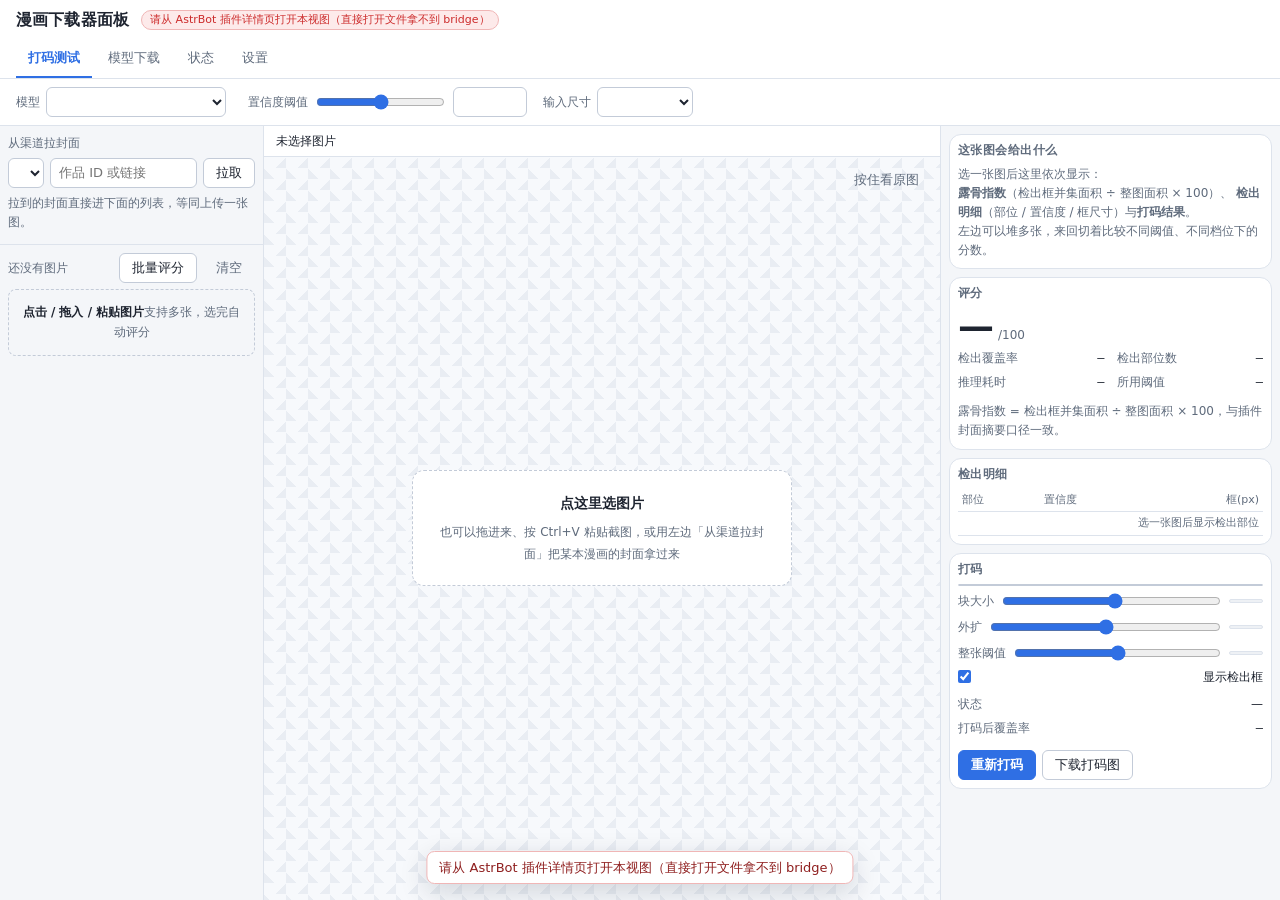
==== commit 5dd9b945: "refactor(view): 渠道测试并入状态页，页面不再限宽" ====
--- a/views/panel/index.html
+++ b/views/panel/index.html
@@ -147,7 +147,7 @@
     </section>
 
     <section class="pane" data-tab="models" hidden></section>
-    <section class="pane" data-tab="channels" hidden></section>
+    <!-- 状态页同时承担渠道测试：两张表重复展示同一个渠道清单没有意义 -->
     <section class="pane" data-tab="status" hidden></section>
     <section class="pane" data-tab="settings" hidden></section>
   </main>
--- a/views/panel/view.css
+++ b/views/panel/view.css
@@ -603,7 +603,25 @@
 
 /* ============================ 6. 文档型页（模型 / 渠道 / 状态 / 设置） ============================ */
 /* minmax(0,1fr) 而不是默认的 auto：默认列宽会被内容的最小宽度顶开，长句一多就横向溢出 */
-.page { display: grid; grid-template-columns: minmax(0, 1fr); gap: var(--sp-4); align-content: start; padding: var(--sp-5); max-width: 1080px; }
+.page {
+  display: grid;
+  grid-template-columns: minmax(0, 1fr);
+  gap: var(--sp-4);
+  align-content: start;
+  padding: var(--sp-5);
+}
+/* 卡片区：宽屏自动分两列，把横向空间用起来；窄了自然回到一列。
+   page-head 与需要通栏的卡片自己声明 grid-column: 1 / -1。 */
+/* min(420px, 100%)：窄屏时 420px 的下限会把页面顶宽，套一层 min() 才能老实退成一列 */
+.cards { display: grid; grid-template-columns: repeat(auto-fit, minmax(min(420px, 100%), 1fr)); gap: var(--sp-4); align-content: start; }
+.cards > .span-all { grid-column: 1 / -1; }
+/* 超宽屏最多两列：auto-fit 在 1920 上会拆成三列，中间的卡片被挤成窄条 */
+@media (min-width: 1500px) {
+  .cards { grid-template-columns: repeat(2, minmax(0, 1fr)); }
+}
+.stack { display: grid; grid-template-columns: minmax(0, 1fr); gap: var(--sp-4); align-content: start; }
+/* 正文类的长句别跟着卡片一起拉到一屏宽，读起来会跳行 */
+.page-head .hint, .legend, .card > .hint { max-width: 92ch; }
 .page > *, .page-head > * { min-width: 0; }
 .page-head { display: flex; align-items: flex-start; gap: var(--sp-4); flex-wrap: wrap; }
 .page-head h2 { margin: 0; font-size: var(--fs-lg); font-weight: 600; }
@@ -673,7 +691,7 @@
   background: var(--panel);
 }
 .stat > span { font-size: var(--fs-sm); color: var(--muted); }
-.stat > b { font-size: var(--fs-lg); font-weight: 600; font-variant-numeric: tabular-nums; }
+.stat > b { font-size: 20px; font-weight: 600; font-variant-numeric: tabular-nums; line-height: 1.2; }
 .stat > b.ok { color: var(--ok); }
 .stat > b.bad { color: var(--bad); }
 
@@ -692,6 +710,18 @@
 .def > div { min-width: 0; overflow-wrap: anywhere; }
 @media (max-width: 620px) {
   .def { grid-template-columns: 1fr; gap: 2px; }
+}
+
+/* ---- 状态页的「渠道」卡：左边试一个渠道，右边是能力表 ---- */
+/* 左表单 : 右表格 ≈ 0.85 : 1.5，两边都不至于空；
+   表格在这个位置占满自己的列，别用 compact 缩成一坨靠左 */
+.channel-split { display: grid; grid-template-columns: minmax(300px, 0.85fr) minmax(0, 1.5fr); gap: var(--sp-5); align-items: start; }
+.channel-test { display: grid; gap: var(--sp-2); min-width: 0; }
+.channel-test .field { display: grid; grid-template-columns: 76px minmax(0, 1fr); align-items: center; gap: var(--sp-2); }
+.channel-test .field > select, .channel-test .field > input { width: 100%; min-width: 0; }
+@media (max-width: 900px) {
+  .channel-split { grid-template-columns: minmax(0, 1fr); gap: var(--sp-4); }
+  .channel-test .field { grid-template-columns: 1fr; gap: 2px; }
 }
 
 /* ---- 渠道测试结果：左边事实、右边封面，窄屏竖排 ---- */
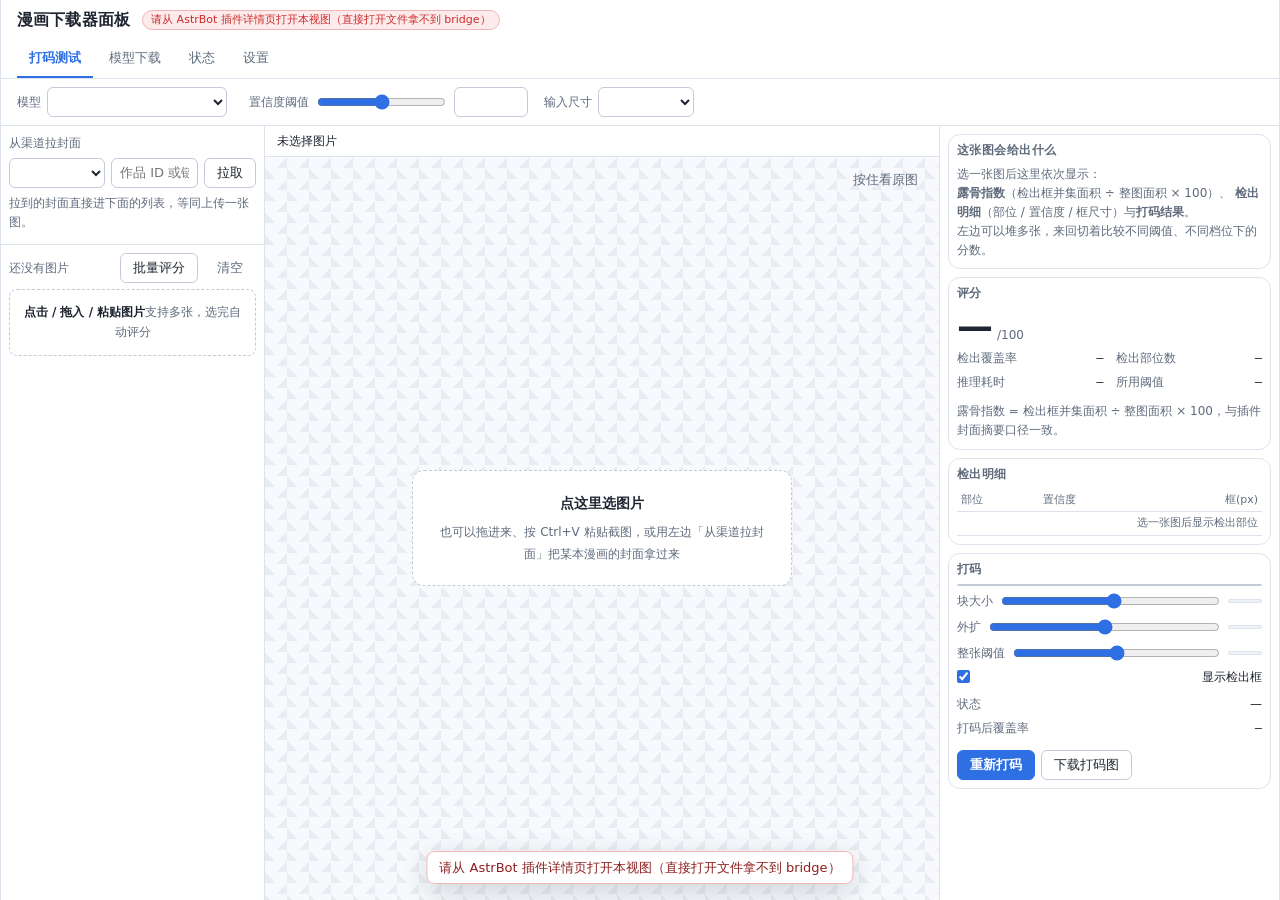
==== commit 9657613d: "refactor(view): 面板整体重排，设置分栏切组、渠道并入状态页" ====
--- a/views/panel/index.html
+++ b/views/panel/index.html
@@ -8,6 +8,7 @@
 </head>
 <body>
   <header class="header">
+    <div class="header-inner">
     <div class="topbar">
       <h1 id="panelTitle">漫画下载器面板</h1>
       <span class="badge" id="rtBadge">检查中…</span>
@@ -15,6 +16,7 @@
       <span class="badge" id="pluginBadge"></span>
     </div>
     <nav class="tabs" id="tabs"></nav>
+    </div>
   </header>
 
   <main id="panes">
@@ -48,7 +50,7 @@
               <span class="field-label">从渠道拉封面</span>
             </div>
             <div class="import-row">
-              <select id="coverChannel" class="narrow"></select>
+              <select id="coverChannel"></select>
               <input type="text" id="coverText" placeholder="作品 ID 或链接" />
               <button id="btnCover">拉取</button>
             </div>
--- a/views/panel/view.css
+++ b/views/panel/view.css
@@ -34,6 +34,7 @@
   --bad-soft: #fdeaea;
   --bad-line: #f0b6b6;
   --bad-text: #8f1f1f;
+  --on-bad: #ffffff;
   /* 画布与浮层 */
   --canvas: #f7f9fc;
   --canvas-line: #e9edf3;
@@ -45,6 +46,8 @@
   --r: 8px;
   --r-lg: 12px;
   --ctl-h: 30px;
+  /* 面板外壳（顶栏 + 工作台 + 文档页）的统一宽度：全站只有这一个上限 */
+  --shell: 1320px;
   --sp-1: 4px;
   --sp-2: 6px;
   --sp-3: 8px;
@@ -84,6 +87,7 @@
   --bad-soft: #331f1f;
   --bad-line: #6f3434;
   --bad-text: #ffb4b4;
+  --on-bad: #2a1010;
   --canvas: #171a20;
   --canvas-line: #262b34;
   --toast-bg: #2a2f39;
@@ -138,12 +142,22 @@
 /* ============================ 3. 外壳 ============================ */
 .header {
   flex: none;
-  background: var(--panel);
-  border-bottom: 1px solid var(--line);
+  background: transparent;
 }
 /* 够宽时吸顶：文档型页整页滚动时，标签页跟着走，不用滚回去切页 */
 @media (min-width: 1000px) {
   .header { position: sticky; top: 0; z-index: 20; }
+}
+/* 顶栏内层与页内容同一个封顶宽度，并且自己带上底色与左右描边：
+   居中之后如果还让底色横贯整屏，就会出现「全宽色带压着缩进内容」的割裂感。
+   这条竖列自顶到底是一整块面板，宽度 1600、左右各一道细线收边。 */
+.header-inner {
+  width: 100%;
+  max-width: var(--shell);
+  margin-inline: auto;
+  background: var(--panel);
+  border-inline: 1px solid var(--line);
+  border-bottom: 1px solid var(--line);
 }
 .topbar {
   display: flex;
@@ -189,7 +203,16 @@
 }
 /* 打码测试页自己分栏、各栏自己滚，整页不许滚；其余几页是卡片流，交给页容器滚 */
 .pane[data-tab="test"] { overflow: hidden; }
-.pane:not([data-tab="test"]) { overflow-y: auto; }
+/* 文档型页在自身里滚。滚动条要占十几像素，居中的 1600 竖列就会被挤得比顶栏偏半个滚动条宽——
+   这是「顶栏在滚动容器外面」必然出现的问题。这里把滚动条隐藏（滚动本身照旧，滚轮/触控板/键盘都能滚），
+   让内容列与顶栏始终对齐；页内各卡片与分区已经足够指示"还有内容"。 */
+.pane:not([data-tab="test"]) {
+  display: flex;
+  flex-direction: column;
+  overflow-y: auto;
+  scrollbar-width: none;
+}
+.pane:not([data-tab="test"])::-webkit-scrollbar { width: 0; height: 0; }
 
 /* ============================ 4. 通用件 ============================ */
 
@@ -222,6 +245,9 @@
 button.primary:hover { background: var(--accent-hover); border-color: var(--accent-hover); }
 /* 危险操作：描边红，不铺满，避免误点 */
 button.danger { color: var(--bad); border-color: var(--bad-line); background: var(--panel); }
+/* 危险操作实心态：删除是这一行唯一的动作，实心红比描边红更明确「点下去就是删」 */
+button.danger-solid { background: var(--bad); border-color: var(--bad); color: var(--on-bad); font-weight: 600; }
+button.danger-solid:hover { background: var(--bad); border-color: var(--bad); filter: brightness(1.08); }
 button.danger:hover { background: var(--bad-soft); border-color: var(--bad); }
 /* 幽灵按钮：图标型、行内次要操作 */
 button.ghost { border-color: transparent; background: transparent; color: var(--muted); }
@@ -277,6 +303,8 @@
 }
 .card-head > h2 { margin: 0; font-size: var(--fs-sm); font-weight: 600; color: var(--muted); letter-spacing: .04em; }
 .card-head .row-actions { margin-left: auto; }
+.card-head > .muted-line { margin-left: auto; }
+/* 长说明不跟着标题挤在右边：交给 .legend 单独占一行 */
 
 /* ---- 键值表：两列对齐，值靠右 ---- */
 .kv { display: flex; align-items: baseline; justify-content: space-between; gap: var(--sp-3); font-size: var(--fs-sm); padding: 3px 0; }
@@ -288,8 +316,6 @@
 
 /* ---- 数据表 ---- */
 .data-table { width: 100%; border-collapse: collapse; font-size: var(--fs-sm); }
-/* 列少的表（渠道能力、渠道状态）按内容排版：撑满整页会把状态胶囊推到屏幕尽头 */
-.data-table.compact { width: auto; min-width: min(100%, 520px); }
 .data-table th, .data-table td {
   text-align: left;
   padding: var(--sp-3) var(--sp-3);
@@ -349,6 +375,12 @@
 .studio {
   flex: 1 1 auto;
   min-height: 0;
+  /* 与文档型页同一条竖列（--shell）：三栏工作台在超宽屏上也居中，不再被拉成两米长的一条 */
+  width: 100%;
+  max-width: var(--shell);
+  margin-inline: auto;
+  background: var(--panel);
+  border-inline: 1px solid var(--line);
   display: grid;
   grid-template-columns: 264px minmax(0, 1fr) 340px;
   grid-template-rows: auto minmax(0, 1fr);
@@ -400,11 +432,10 @@
   flex-direction: column;
   min-height: 0;
   border-right: 1px solid var(--line);
-  background: var(--bg);
 }
 .import { display: grid; gap: var(--sp-2); padding: var(--sp-3) var(--sp-3) var(--sp-4); border-bottom: 1px solid var(--line); }
 .import-row { display: flex; gap: var(--sp-2); min-width: 0; }
-.import-row select { flex: 0 0 auto; }
+.import-row select { flex: 0 0 auto; min-width: 96px; }
 .import-row input { flex: 1 1 auto; min-width: 0; }
 .import .legend { margin: 0; }
 
@@ -573,7 +604,6 @@
   align-content: start;
   padding: var(--sp-3);
   border-left: 1px solid var(--line);
-  background: var(--bg);
   overflow-y: auto;
   scrollbar-width: thin;
 }
@@ -609,23 +639,25 @@
   gap: var(--sp-4);
   align-content: start;
   padding: var(--sp-5);
-}
-/* 卡片区：宽屏自动分两列，把横向空间用起来；窄了自然回到一列。
-   page-head 与需要通栏的卡片自己声明 grid-column: 1 / -1。 */
-/* min(420px, 100%)：窄屏时 420px 的下限会把页面顶宽，套一层 min() 才能老实退成一列 */
-.cards { display: grid; grid-template-columns: repeat(auto-fit, minmax(min(420px, 100%), 1fr)); gap: var(--sp-4); align-content: start; }
-.cards > .span-all { grid-column: 1 / -1; }
-/* 超宽屏最多两列：auto-fit 在 1920 上会拆成三列，中间的卡片被挤成窄条 */
-@media (min-width: 1500px) {
-  .cards { grid-template-columns: repeat(2, minmax(0, 1fr)); }
-}
+  /* 与顶栏、工作台同一条竖列：同一个 --shell 宽度、同样的面板底色与收边线。
+     外壳只收这一道，里面不再套第二层宽度限制。 */
+  width: 100%;
+  max-width: var(--shell);
+  margin-inline: auto;
+  /* 内容比一屏短时也要把白底撑满（min-height:100% 在 flex 父级里不算数，得靠 flex 拉伸） */
+  flex: 1 0 auto;
+  background: var(--panel);
+  border-inline: 1px solid var(--line);
+}
+/* 白底上的卡片靠一道极轻的投影分层，只描边在浅色屏上容易糊成一片 */
+.page .card { box-shadow: 0 1px 2px rgba(0, 0, 0, .04); }
 .stack { display: grid; grid-template-columns: minmax(0, 1fr); gap: var(--sp-4); align-content: start; }
-/* 正文类的长句别跟着卡片一起拉到一屏宽，读起来会跳行 */
-.page-head .hint, .legend, .card > .hint { max-width: 92ch; }
+/* 说明文字不吃宽度上限：早先按 92ch 卡着，宽屏上文字在左侧折成三行、右边空一片，
+   看着像被人为按了换行。让它们跟着卡片走满宽度。 */
 .page > *, .page-head > * { min-width: 0; }
 .page-head { display: flex; align-items: flex-start; gap: var(--sp-4); flex-wrap: wrap; }
 .page-head h2 { margin: 0; font-size: var(--fs-lg); font-weight: 600; }
-.page-head .hint { margin: var(--sp-1) 0 0; max-width: min(72ch, 100%); }
+.page-head .hint { margin: var(--sp-1) 0 0; }
 .page-head .row-actions { margin-left: auto; }
 
 /* 工具行：一行控件配一两个按钮，不铺底色，避免在卡片里糊出一条白带 */
@@ -634,12 +666,39 @@
 .bar + .bar { margin-top: var(--sp-3); }
 .muted-line { color: var(--muted); font-size: var(--fs-sm); }
 
+/* 设置页：左侧分组导航 + 右侧该组表单（只切显示，不同组的值都留在 DOM 里） */
+.settings-split { display: grid; grid-template-columns: minmax(180px, 220px) minmax(0, 1fr); gap: var(--sp-5); align-items: start; }
+.side-nav { display: grid; gap: 2px; position: sticky; top: var(--sp-4); }
+.side-nav button {
+  justify-content: space-between;
+  min-height: 34px;
+  padding: 0 var(--sp-3);
+  border-color: transparent;
+  background: transparent;
+  text-align: left;
+  color: var(--muted);
+}
+.side-nav button:hover { background: var(--panel-2); color: var(--text); border-color: transparent; }
+.side-nav button.on {
+  background: var(--accent-soft);
+  border-color: var(--accent-soft-line);
+  color: var(--text);
+  font-weight: 600;
+  /* 选中项左侧再立一道实色条：只靠浅蓝底在宽屏上不够扎眼 */
+  box-shadow: inset 3px 0 0 0 var(--accent);
+}
+.side-nav .count { font-size: var(--fs-xs); color: var(--muted); font-variant-numeric: tabular-nums; }
+@media (max-width: 860px) {
+  .settings-split { grid-template-columns: minmax(0, 1fr); gap: var(--sp-3); }
+  .side-nav { position: static; display: flex; flex-wrap: wrap; }
+}
+
 /* 设置页表单：左侧标签列固定，控件列一致宽，说明列右对齐 —— 三列都要落在栅格上 */
 .form-rows { display: grid; gap: 0; }
 .form-row {
   display: grid;
   /* 控件列给上限、说明列紧跟其后：否则说明会被推到卡片最右边，和控件之间隔出一大片空白 */
-  grid-template-columns: minmax(140px, 200px) minmax(160px, 320px) minmax(0, 1fr);
+  grid-template-columns: minmax(140px, 200px) minmax(180px, 380px) minmax(0, 1fr);
   gap: var(--sp-2) var(--sp-4);
   align-items: center;
   padding: var(--sp-3) 0;
@@ -651,10 +710,8 @@
 .form-row > .label > .key { font-size: var(--fs-xs); color: var(--muted); font-family: ui-monospace, SFMono-Regular, Menlo, monospace; overflow-wrap: anywhere; }
 .form-row > .control { min-width: 0; display: flex; align-items: center; gap: var(--sp-2); flex-wrap: wrap; }
 .form-row > .control > input[type="text"], .form-row > .control > select { width: 100%; }
-/* 列表/多行值：控件横跨控件列与说明列，说明自动落到下一行 */
-.form-row > .control.span { grid-column: 2 / -1; }
+.form-row > .control > textarea { width: 100%; min-height: 64px; }
 .form-row > .control.span > textarea { width: 100%; }
-.form-row > .control .unit { font-size: var(--fs-sm); color: var(--muted); }
 .form-row > .control > input[type="number"] { width: 96px; text-align: right; }
 /* 分组小标题：配置项的 parent 分组 */
 .form-sub {
@@ -712,18 +769,11 @@
   .def { grid-template-columns: 1fr; gap: 2px; }
 }
 
-/* ---- 状态页的「渠道」卡：左边试一个渠道，右边是能力表 ---- */
-/* 左表单 : 右表格 ≈ 0.85 : 1.5，两边都不至于空；
-   表格在这个位置占满自己的列，别用 compact 缩成一坨靠左 */
-.channel-split { display: grid; grid-template-columns: minmax(300px, 0.85fr) minmax(0, 1.5fr); gap: var(--sp-5); align-items: start; }
-.channel-test { display: grid; gap: var(--sp-2); min-width: 0; }
-.channel-test .field { display: grid; grid-template-columns: 76px minmax(0, 1fr); align-items: center; gap: var(--sp-2); }
-.channel-test .field > select, .channel-test .field > input { width: 100%; min-width: 0; }
-@media (max-width: 900px) {
-  .channel-split { grid-template-columns: minmax(0, 1fr); gap: var(--sp-4); }
-  .channel-test .field { grid-template-columns: 1fr; gap: 2px; }
-}
-
+/* ---- 状态页的「渠道」卡：上面一行测试表单，下面通栏能力表 ---- */
+/* 渠道表：首列放站点名（最宽），命令列窄，三个能力列等宽 */
+#sChannels th:first-child, #sChannels td:first-child { width: 30%; }
+#sChannels th:nth-child(2), #sChannels td:nth-child(2) { width: 14%; }
+#sChannels th:nth-child(n + 3), #sChannels td:nth-child(n + 3) { width: 18%; }
 /* ---- 渠道测试结果：左边事实、右边封面，窄屏竖排 ---- */
 .result-split { display: grid; grid-template-columns: minmax(0, 1fr) 280px; gap: var(--sp-5); align-items: start; }
 .result-facts { display: grid; gap: 0; min-width: 0; }
@@ -746,8 +796,10 @@
 .model-main { display: grid; gap: 2px; min-width: 0; }
 .model-title { display: flex; align-items: center; gap: var(--sp-2); flex-wrap: wrap; min-width: 0; }
 .model-title > b { font-size: var(--fs); overflow-wrap: anywhere; }
-.model-side { display: flex; align-items: flex-start; }
+.model-side { display: flex; align-items: flex-start; justify-content: flex-end; min-width: 150px; }
 .model-side .row-actions { justify-content: flex-end; }
+/* 上游地址：沙箱里不能开新标签页，做成可整段选中的等宽文本，双击即可手动复制 */
+.url { font-family: ui-monospace, SFMono-Regular, Menlo, Consolas, monospace; font-size: var(--fs-xs); user-select: all; overflow-wrap: anywhere; }
 .tag-row { display: flex; flex-wrap: wrap; align-items: center; gap: var(--sp-1); margin: var(--sp-1) 0; }
 .tag-row-label { font-size: var(--fs-xs); color: var(--muted); margin-right: var(--sp-1); }
 @media (max-width: 760px) {
@@ -757,7 +809,6 @@
 
 /* 档位下拉里的名字很长：限宽 + 省略号，完整内容在 title 里 */
 #mUploadPreset, #mMode { max-width: 360px; text-overflow: ellipsis; }
-#cChannel { max-width: 220px; }
 
 /* ============================ 7. 窄屏与手机 ============================ */
 @media (max-width: 1100px) {
